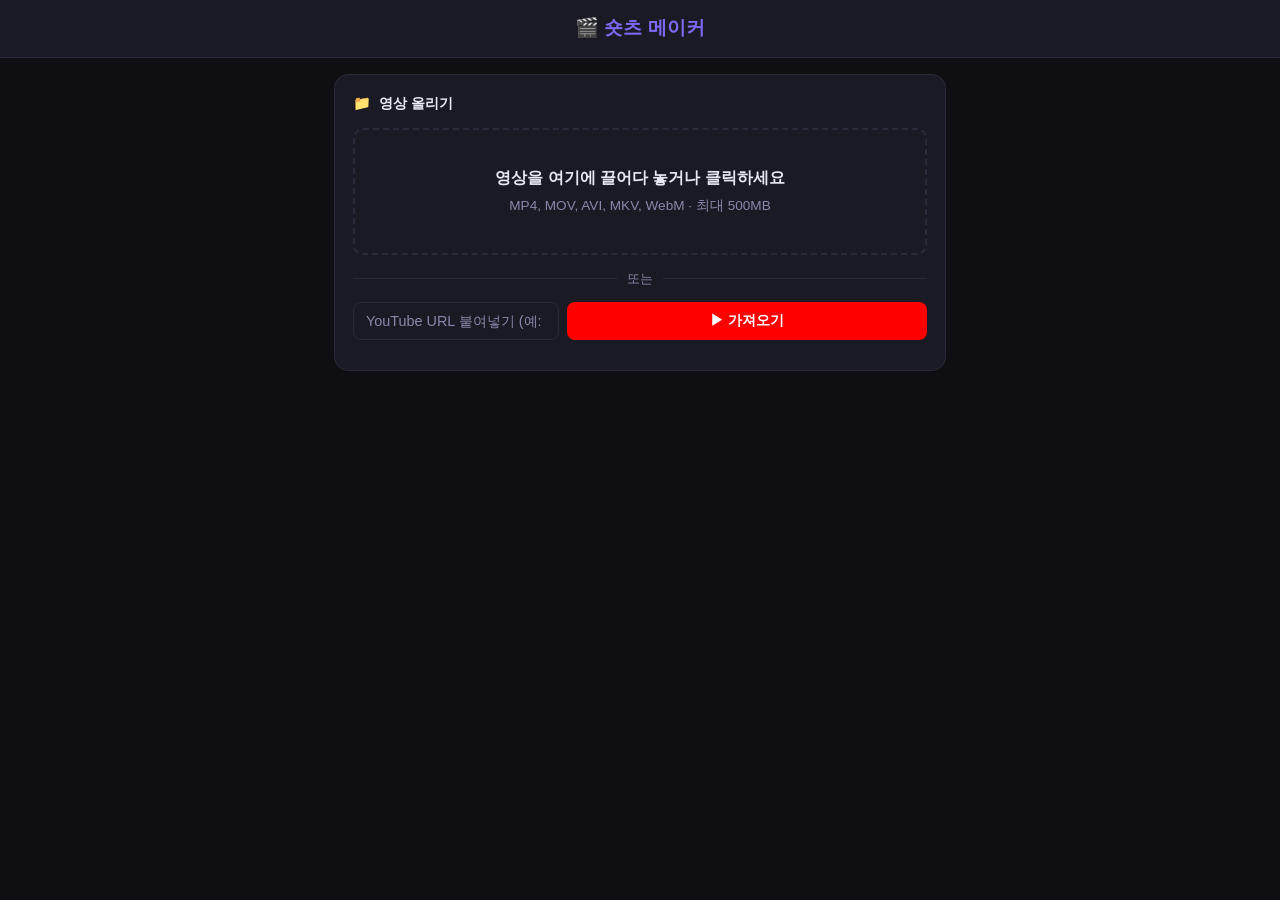
==== templates/index.html @ 26594882 "style: 영상 제목 입력창 placeholder 예시 텍스트 제거 https://claude.ai/code/session_01HVQbi8hU8XsGLJTPqi5eUT" ====
<!DOCTYPE html>
<html lang="ko">
<head>
  <meta charset="UTF-8">
  <meta name="viewport" content="width=device-width, initial-scale=1.0, maximum-scale=1.0">
  <meta name="theme-color" content="#0f0f13">
  <title>숏츠 메이커</title>
  <link rel="stylesheet" href="/static/css/style.css">
</head>
<body>

<header>
  <h1>🎬 숏츠 메이커</h1>
</header>

<main>

  <!-- ── 1단계: 영상 올리기 ──────────────────────────── -->
  <div class="card" id="upload-card">
    <div class="card-title"><span class="icon">📁</span> 영상 올리기</div>

    <div id="drop-zone">
      <strong>영상을 여기에 끌어다 놓거나 클릭하세요</strong>
      <p>MP4, MOV, AVI, MKV, WebM · 최대 500MB</p>
    </div>
    <input type="file" id="file-input" accept="video/*">

    <div id="upload-progress-wrap" style="display:none">
      <div class="progress-bar-wrap" style="margin-top:10px;margin-bottom:0">
        <div class="progress-bar" id="upload-progress-fill"></div>
      </div>
    </div>

    <div class="or-divider"><span>또는</span></div>

    <div id="yt-input-wrap">
      <input type="url" id="yt-url" placeholder="YouTube URL 붙여넣기 (예: https://youtu.be/...)" autocomplete="off">
      <button class="btn btn-yt" id="yt-btn">▶ 가져오기</button>
    </div>

    <div id="video-info"></div>
  </div>

  <!-- ── 2단계: 모드 선택 (업로드 후 표시) ─────────────── -->
  <div class="card" id="mode-select-card" style="display:none">
    <div class="card-title"><span class="icon">🎬</span> 무엇을 만들까요?</div>
    <div style="display:flex;gap:8px">
      <button class="btn btn-primary" id="mode-btn-narration"
              style="flex:1;padding:18px 8px;line-height:1.6">
        🎤 내레이션 영상 만들기<br>
        <span style="font-size:.75rem;font-weight:400;opacity:.8">대본 + 음성 + 자막 합성</span>
      </button>
      <button class="btn btn-outline" id="mode-btn-crop"
              style="flex:1;padding:18px 8px;line-height:1.6">
        ✂️ 크롭 &amp; 배경 변환<br>
        <span style="font-size:.75rem;font-weight:400;opacity:.8">가로→세로 포맷 변환</span>
      </button>
    </div>
  </div>

  <!-- ════════════════════════════════════════════════ -->
  <!--  내레이션 영상 만들기                             -->
  <!-- ════════════════════════════════════════════════ -->
  <div id="narration-section" style="display:none">

    <!-- API 키 경고 -->
    <div id="api-warning" class="warning-banner" style="display:none"></div>

    <!-- 영상 제목 + 템플릿 선택 -->
    <div class="card" id="topic-card">

      <!-- 템플릿 선택 -->
      <div class="card-title"><span class="icon">🎨</span> 템플릿 선택</div>
      <div style="display:flex;gap:8px">
        <label id="tpl-namnam" style="flex:1;display:flex;align-items:center;gap:8px;padding:10px 14px;border:1.5px solid var(--accent);border-radius:8px;cursor:pointer;background:var(--accent-bg,rgba(99,102,241,.08))">
          <input type="radio" name="template" value="namnam" checked style="accent-color:var(--accent)">
          <span style="font-size:.9rem;font-weight:600">냠냠코기</span>
        </label>
        <label id="tpl-silver" style="flex:1;display:flex;align-items:center;gap:8px;padding:10px 14px;border:1.5px solid var(--border);border-radius:8px;cursor:pointer">
          <input type="radio" name="template" value="silver_crown" style="accent-color:var(--accent)">
          <span style="font-size:.9rem;font-weight:600">실버크라운</span>
        </label>
      </div>

      <!-- 영상 제목 -->
      <div style="font-size:.8rem;color:var(--text-muted);margin:14px 0 6px">영상 제목</div>
      <input type="text" id="topic-input"
             placeholder=""
             autocomplete="off" maxlength="100"
             style="width:100%;padding:10px 12px;font-size:1rem;border:1.5px solid var(--border);border-radius:8px;background:var(--input-bg);color:var(--text);box-sizing:border-box">

      <!-- 텍스트 목록 (모두 동일한 방식, 미리보기에서 위치 드래그) -->
      <div id="text-overlay-section" style="display:none;margin-top:12px">
        <div style="font-size:.8rem;color:var(--text-muted);margin-bottom:6px">텍스트 <span style="color:var(--text-muted);font-weight:normal">(미리보기에서 드래그로 위치 조정)</span></div>
        <div id="text-overlay-list"></div>
        <button class="btn btn-outline" id="add-text-overlay-btn" style="width:100%;font-size:.82rem;margin-top:4px">＋ 텍스트 추가</button>
      </div>
      <!-- source-text-input: JS 호환용 hidden -->
      <input type="hidden" id="source-text-input" value="">

    <!-- 레이아웃 미리보기 + 드래그 핸들 -->
    <div class="card" id="source-card">
      <div class="card-title"><span class="icon">🎥</span> 레이아웃 조정</div>

      <!-- 미리보기 로딩 중 -->
      <div id="source-preview-loading" style="display:none;text-align:center;padding:24px;color:var(--text-muted);font-size:.85rem">
        미리보기 생성 중...
      </div>

      <div id="source-preview-wrap" style="display:none">
        <div style="font-size:.8rem;color:var(--text-muted);margin-bottom:8px">
          선을 드래그 → 위치 조정 &nbsp;|&nbsp; <span style="color:var(--accent)">−/+</span> → 글자 크기
        </div>

        <div id="preview-drag-wrap">
          <img id="source-preview-img" alt="미리보기">

          <!-- 제목 (냠냠=배너하단, 실버=title_y) -->
          <div class="drag-handle" id="dh-title-nm"
               data-key="banner_h" data-sty="banner_font_size"
               data-min="80" data-max="500" data-default="240"
               data-nm="1" data-sc="0"
               style="border-color:#FFCC00;top:12.5%">
            <span class="dh-badge">
              <span class="dh-name">제목</span>
              <button class="sz-btn" data-sty="banner_font_size" data-delta="-2">−</button>
              <span class="sz-num" id="szn-banner">60</span>pt
              <button class="sz-btn" data-sty="banner_font_size" data-delta="2">+</button>
            </span>
            <span class="dh-yval" id="dhv-banner-h">240</span>
          </div>

          <div class="drag-handle" id="dh-title-sc"
               data-key="title_y" data-sty="title_font_size"
               data-min="0" data-max="700" data-default="320"
               data-nm="0" data-sc="1"
               style="border-color:#FFCC00;top:16.7%;display:none">
            <span class="dh-badge">
              <span class="dh-name">제목</span>
              <button class="sz-btn" data-sty="title_font_size" data-delta="-2">−</button>
              <span class="sz-num" id="szn-title">65</span>pt
              <button class="sz-btn" data-sty="title_font_size" data-delta="2">+</button>
            </span>
            <span class="dh-yval" id="dhv-title-y">320</span>
          </div>

          <div class="drag-handle" id="dh-video-nm"
               data-key="video_y_namnam"
               data-min="80" data-max="900" data-default="240"
               data-nm="1" data-sc="0"
               style="border-color:#4ade80;top:12.5%">
            <span class="dh-badge"><span class="dh-name">영상</span></span>
            <span class="dh-yval" id="dhv-video-y-nm">240</span>
          </div>

          <div class="drag-handle" id="dh-video-sc"
               data-key="video_y_silver"
               data-min="100" data-max="1200" data-default="580"
               data-nm="0" data-sc="1"
               style="border-color:#4ade80;top:30.2%;display:none">
            <span class="dh-badge"><span class="dh-name">영상</span></span>
            <span class="dh-yval" id="dhv-video-y-sc">580</span>
          </div>

          <!-- 자막 -->
          <div class="drag-handle" id="dh-subtitle"
               data-key="subtitle_y"
               data-min="800" data-max="1880" data-default="1720"
               data-nm="1" data-sc="1"
               style="border-color:#38bdf8;top:89.6%">
            <span class="dh-badge">
              <span class="dh-name">자막</span>
              <button class="sz-btn" data-sty="subtitle_font_size" data-delta="-2">−</button>
              <span class="sz-num" id="szn-subtitle">55</span>pt
              <button class="sz-btn" data-sty="subtitle_font_size" data-delta="2">+</button>
            </span>
            <span class="dh-yval" id="dhv-subtitle-y">1720</span>
          </div>

        </div>

        <!-- 미리보기 시점 슬라이더 -->
        <div style="margin-top:10px;display:flex;align-items:center;gap:8px">
          <span style="font-size:.75rem;color:var(--text-muted);white-space:nowrap">미리보기 시점</span>
          <input type="range" id="preview-seek-slider" min="0" max="30" step="0.5" value="3" style="flex:1">
          <span id="preview-seek-label" style="font-size:.75rem;color:var(--accent);min-width:38px;text-align:right">3.0s</span>
        </div>

        <p id="source-filename-label" style="font-size:.75rem;color:var(--text-muted);text-align:center;margin-top:6px"></p>
        <button class="btn btn-outline" id="source-refresh-btn" style="margin-top:10px;width:100%">🔄 미리보기 갱신</button>
      </div>

      <!-- 커스텀 텍스트 레이어 -->
      <div style="margin-top:12px">
        <button class="btn btn-outline" id="add-text-layer-btn" style="width:100%">＋ 텍스트 레이어 추가</button>
        <div id="custom-layers-container" style="margin-top:8px;display:flex;flex-direction:column;gap:8px"></div>
      </div>

      <!-- 위치값 저장용 hidden inputs -->
      <input type="hidden" id="pos-banner-h"       value="240">
      <input type="hidden" id="pos-video-y-namnam" value="240">
      <input type="hidden" id="pos-title-y"        value="320">
      <input type="hidden" id="pos-video-y-silver" value="580">
      <input type="hidden" id="pos-subtitle-y"     value="1720">
      <input type="hidden" id="pos-source-y"       value="1620">
      <!-- 폰트 크기 hidden inputs -->
      <input type="hidden" id="sty-banner-size"    value="60">
      <input type="hidden" id="sty-title-size"     value="65">
      <input type="hidden" id="sty-subtitle-size"  value="55">
      <input type="hidden" id="sty-source-size"    value="40">
    </div>

    <!-- 대본 + 음성 설정 -->
    <div class="card" id="script-card">
      <div class="card-title"><span class="icon">📝</span> 대본 입력</div>
      <textarea id="script-textarea" rows="9"
                placeholder="대본을 입력하세요."></textarea>
      <div style="display:flex;gap:8px;margin-top:10px">
        <button class="btn btn-outline" id="upload-script-btn" style="flex:1">
          📂 파일 업로드 (.txt/.srt)
        </button>
        <button class="btn btn-outline" id="download-script-btn" style="flex:1">
          📄 스크립트 저장 (.txt)
        </button>
      </div>
      <input type="file" id="script-file-input" accept=".txt,.srt" style="display:none">

      <button class="btn btn-outline" id="proofread-btn" style="margin-top:8px;width:100%">
        ✍️ 맞춤법 교정
      </button>

      <!-- 교정 결과 패널 -->
      <div id="proofread-result" style="display:none;margin-top:12px;background:var(--input-bg);border:1.5px solid var(--border);border-radius:10px;padding:14px">
        <div style="font-size:.8rem;color:var(--text-muted);margin-bottom:6px">교정 결과</div>
        <ul id="proofread-changes" style="font-size:.82rem;color:#f59e0b;margin:0 0 10px 16px;padding:0;line-height:1.7"></ul>
        <textarea id="proofread-corrected" rows="6" readonly
          style="width:100%;background:#0f0f1a;border:1px solid var(--border);border-radius:8px;padding:10px;font-size:.9rem;color:var(--text);box-sizing:border-box;resize:vertical"></textarea>
        <button class="btn btn-success" id="proofread-apply-btn" style="margin-top:10px;width:100%">
          ✅ 교정 내용 적용
        </button>
      </div>

      <!-- TTS 토글 -->
      <label class="toggle-label" style="margin-top:14px;display:flex;align-items:center;gap:10px">
        <input type="checkbox" id="use-tts-toggle" checked>
        <span class="toggle-pill"></span>
        <span style="font-size:.9rem">TTS 음성 생성 <span style="color:var(--text-muted);font-size:.8rem">(끄면 원본 오디오 사용)</span></span>
      </label>

      <!-- TTS 목소리 + 속도 (TTS 켜져 있을 때만 표시) -->
      <div id="tts-voice-controls" style="margin-top:12px;padding:12px;background:var(--surface-2,#1e1e2a);border-radius:8px">
        <div style="font-size:.8rem;color:var(--text-muted);margin-bottom:8px">목소리 선택</div>
        <div style="display:grid;grid-template-columns:1fr 1fr;gap:6px">
          <label style="display:flex;align-items:center;gap:6px;font-size:.85rem;cursor:pointer">
            <input type="radio" name="tts-voice" value="ko-KR-Neural2-C" checked style="accent-color:var(--accent)"> 여성 (또렷)
          </label>
          <label style="display:flex;align-items:center;gap:6px;font-size:.85rem;cursor:pointer">
            <input type="radio" name="tts-voice" value="ko-KR-Neural2-A" style="accent-color:var(--accent)"> 여성 (밝음)
          </label>
          <label style="display:flex;align-items:center;gap:6px;font-size:.85rem;cursor:pointer">
            <input type="radio" name="tts-voice" value="ko-KR-Neural2-B" style="accent-color:var(--accent)"> 남성 (안정)
          </label>
          <label style="display:flex;align-items:center;gap:6px;font-size:.85rem;cursor:pointer">
            <input type="radio" name="tts-voice" value="ko-KR-Neural2-D" style="accent-color:var(--accent)"> 남성 (활기)
          </label>
        </div>
        <div style="display:flex;align-items:center;gap:8px;margin-top:10px">
          <span style="font-size:.8rem;color:var(--text-muted);white-space:nowrap">말하기 속도</span>
          <input type="range" id="tts-speed-slider" min="0.75" max="1.5" step="0.05" value="1.0" style="flex:1">
          <span id="tts-speed-label" style="font-size:.8rem;color:var(--accent);min-width:38px;text-align:right">1.0x</span>
        </div>
      </div>

      <!-- 자막 토글 -->
      <label class="toggle-label" style="margin-top:10px;display:flex;align-items:center;gap:10px">
        <input type="checkbox" id="use-subtitle-toggle" checked>
        <span class="toggle-pill"></span>
        <span style="font-size:.9rem">자막 포함 <span style="color:var(--text-muted);font-size:.8rem">(끄면 자막 없이 제작)</span></span>
      </label>

      <button class="btn btn-success" id="approve-script-btn" style="margin-top:12px">🎬 제작 시작</button>
    </div>

    <!-- 제작 진행 -->
    <div class="card" id="pipeline-progress-card" style="display:none">
      <div class="card-title"><span class="icon">⚙️</span> 제작 중...</div>
      <div class="pipeline-steps">
        <div class="pipeline-step" id="pstep-voice">🔊<br>음성</div>
        <div class="pipeline-step-arrow">→</div>
        <div class="pipeline-step" id="pstep-bg">🎥<br>배경</div>
        <div class="pipeline-step-arrow">→</div>
        <div class="pipeline-step" id="pstep-sub">📝<br>자막</div>
        <div class="pipeline-step-arrow">→</div>
        <div class="pipeline-step" id="pstep-assemble">🎬<br>조립</div>
      </div>
      <div class="progress-bar-wrap" style="margin-top:14px">
        <div class="progress-bar" id="pipeline-fill"></div>
      </div>
      <p id="pipeline-text" style="font-size:.85rem;color:var(--text-muted);text-align:center;margin-top:8px">
        준비 중...
      </p>
      <p id="pipeline-eta" style="display:none;font-size:.78rem;color:var(--accent);text-align:center;margin-top:2px"></p>
    </div>

    <!-- 완성 -->
    <div class="card" id="pipeline-result-card" style="display:none">
      <div class="card-title"><span class="icon">🎉</span> 숏츠 완성!</div>
      <video id="pipeline-result-video" controls playsinline
             style="width:100%;max-height:400px;border-radius:10px;background:#000;display:none;margin-bottom:10px"></video>
      <a id="pipeline-download-btn" class="btn btn-success" href="#" download>
        📥 숏츠 다운로드
      </a>
      <a id="srt-download-btn" class="btn btn-outline" href="#" download style="display:none;margin-top:8px">
        📄 자막(SRT) 다운로드
      </a>
      <div id="srt-preview" style="display:none;margin-top:14px">
        <div style="font-size:.8rem;color:var(--text-muted);margin-bottom:6px">자막 타이밍 미리보기</div>
        <pre id="srt-content" style="background:#1a1a24;border-radius:8px;padding:12px;font-size:.78rem;color:#a0a0c0;max-height:200px;overflow-y:auto;white-space:pre-wrap;margin:0"></pre>
      </div>
      <button class="btn btn-outline" id="pipeline-new-btn" style="margin-top:8px">
        ➕ 새 영상 만들기
      </button>
    </div>

  </div><!-- /narration-section -->

  <!-- ════════════════════════════════════════════════ -->
  <!--  크롭 & 배경 변환                                -->
  <!-- ════════════════════════════════════════════════ -->
  <div id="crop-section" style="display:none">

    <!-- 영역 선택 -->
    <div class="card" id="edit-card">
      <div class="card-title"><span class="icon">✂️</span> 영역 선택</div>

      <div id="crop-container">
        <video id="preview-video" preload="metadata" playsinline muted></video>
        <div id="crop-box">
          <div class="handle h-nw" data-dir="nw"></div>
          <div class="handle h-n"  data-dir="n"></div>
          <div class="handle h-ne" data-dir="ne"></div>
          <div class="handle h-w"  data-dir="w"></div>
          <div class="handle h-e"  data-dir="e"></div>
          <div class="handle h-sw" data-dir="sw"></div>
          <div class="handle h-s"  data-dir="s"></div>
          <div class="handle h-se" data-dir="se"></div>
        </div>
      </div>

      <div class="crop-controls">
        <label class="toggle-label">
          <input type="checkbox" id="lock-916">
          <span class="toggle-pill"></span>
          9:16 비율 고정
        </label>
        <button class="btn-ghost" id="reset-btn">초기화</button>
      </div>
      <div id="crop-dims">— × — px</div>
      <div id="ratio-badge" style="display:none" class="badge-ok">이미 9:16 비율입니다</div>

      <!-- 배경 처리 선택 -->
      <div class="bg-selector">
        <button class="bg-btn active" data-bg="none">✂️ 크롭만</button>
        <button class="bg-btn" data-bg="blur">🌫 블러 배경</button>
        <button class="bg-btn" data-bg="solid">🎨 단색 배경</button>
      </div>

      <!-- 블러 설정 -->
      <div id="blur-controls" style="display:none">
        <div class="slider-row">
          <span class="slider-label">블러 강도</span>
          <input type="range" id="blur-slider" min="0" max="40" value="20">
          <span id="blur-value" class="slider-val">20</span>
        </div>
        <button class="btn btn-outline" id="blur-preview-btn" style="margin-top:14px">🔍 미리보기</button>
      </div>

      <!-- 단색 설정 -->
      <div id="solid-controls" style="display:none">
        <div class="color-presets">
          <button class="color-preset active" data-color="000000" style="background:#000000" title="검정"></button>
          <button class="color-preset" data-color="ffffff"        style="background:#ffffff"        title="흰색"></button>
          <button class="color-preset" data-color="1a1a2e"        style="background:#1a1a2e"        title="딥 블루"></button>
          <button class="color-preset" data-color="2d1b69"        style="background:#2d1b69"        title="퍼플"></button>
          <button class="color-preset" data-color="0f3460"        style="background:#0f3460"        title="다크 블루"></button>
          <button class="color-preset" data-color="16213e"        style="background:#16213e"        title="네이비"></button>
          <input type="color" id="solid-color-picker" value="#000000" title="직접 선택">
        </div>
        <p id="solid-color-label" class="color-label">선택: 검정 (#000000)</p>
        <button class="btn btn-outline" id="solid-preview-btn" style="margin-top:14px">🔍 미리보기</button>
      </div>

      <!-- 미리보기 이미지 (블러·단색) -->
      <div class="preview-wrap" id="preview-wrap" style="display:none">
        <div class="preview-grid">
          <div class="preview-item"><img id="preview-img-1" alt="미리보기 1"><span class="preview-label" id="preview-label-1"></span></div>
          <div class="preview-item"><img id="preview-img-2" alt="미리보기 2"><span class="preview-label" id="preview-label-2"></span></div>
          <div class="preview-item"><img id="preview-img-3" alt="미리보기 3"><span class="preview-label" id="preview-label-3"></span></div>
        </div>
      </div>
    </div>

    <!-- 크롭 적용 버튼 -->
    <div id="action-card">
      <button class="btn btn-primary" id="process-btn">✂️ 크롭 적용</button>
      <button class="btn btn-outline" id="transcribe-btn">📝 대본 추출</button>
    </div>

    <!-- 진행 표시 -->
    <div class="card" id="progress-section" style="display:none">
      <div class="progress-bar-wrap">
        <div class="progress-bar" id="progress-fill"></div>
      </div>
      <p id="progress-text">처리 중입니다...</p>
    </div>

    <!-- 결과 -->
    <div class="card" id="result-section" style="display:none">
      <div class="card-title"><span class="icon">✅</span> 변환 완료!</div>
      <a id="download-btn" class="btn btn-success" href="#" download>📥 완성된 영상 다운로드</a>
      <p class="result-hint">다운로드 후 다른 영역으로 다시 변환하려면 영상을 다시 업로드해 주세요.</p>
    </div>

  </div><!-- /crop-section -->

</main>

<div id="toast"></div>

<script src="/static/js/main.js"></script>
</body>
</html>
---- static/css/style.css ----
/* =====================================================
   style.css — 숏츠 메이커 (크롭 중심 UI)
   ===================================================== */

:root {
  --bg:           #0f0f13;
  --card:         #1a1a24;
  --border:       #2a2a3a;
  --accent:       #7c6af7;
  --accent-hover: #6a58e0;
  --success:      #22c55e;
  --error:        #ef4444;
  --text:         #e8e8f0;
  --text-muted:   #8888aa;
  --radius:       14px;
}

*, *::before, *::after { box-sizing: border-box; margin: 0; padding: 0; }

body {
  font-family: 'Segoe UI', 'Apple SD Gothic Neo', sans-serif;
  background: var(--bg);
  color: var(--text);
  font-size: 16px;
  line-height: 1.5;
  min-height: 100vh;
}

header {
  background: var(--card);
  border-bottom: 1px solid var(--border);
  padding: 14px 20px;
  text-align: center;
  position: sticky;
  top: 0;
  z-index: 200;
}
header h1 { font-size: 1.2rem; font-weight: 700; color: var(--accent); }

main {
  max-width: 640px;
  margin: 0 auto;
  padding: 16px 14px 60px;
}

/* ── 카드 ─────────────────────────────────────────── */
.card {
  background: var(--card);
  border: 1px solid var(--border);
  border-radius: var(--radius);
  padding: 18px;
  margin-bottom: 14px;
}
.card-title {
  font-size: 0.9rem;
  font-weight: 700;
  margin-bottom: 14px;
  display: flex;
  align-items: center;
  gap: 8px;
}

/* ── 업로드 드롭존 ────────────────────────────────── */
#drop-zone, #source-drop-zone {
  border: 2px dashed var(--border);
  border-radius: 10px;
  padding: 36px 16px;
  text-align: center;
  cursor: pointer;
  transition: border-color .2s, background .2s;
}
#drop-zone:hover, #drop-zone.drag-over,
#source-drop-zone:hover, #source-drop-zone.drag-over {
  border-color: var(--accent);
  background: rgba(124,106,247,.06);
}
#drop-zone strong, #source-drop-zone strong { display: block; margin-bottom: 6px; }
#drop-zone p, #source-drop-zone p { color: var(--text-muted); font-size: .85rem; }
#file-input { display: none; }

/* ── 영상 정보 뱃지 ───────────────────────────────── */
#video-info {
  display: none;
  margin-top: 12px;
  font-size: .82rem;
  color: var(--text-muted);
  display: flex;
  gap: 16px;
  flex-wrap: wrap;
}
#video-info span { color: var(--text); font-weight: 600; }

/* ── 크롭 컨테이너 ────────────────────────────────── */
#crop-container {
  position: relative;
  width: 100%;
  background: #000;
  border-radius: 8px;
  overflow: hidden;          /* box-shadow가 컨테이너 밖으로 안 나가게 */
  touch-action: none;        /* 터치 이벤트 직접 처리 */
  user-select: none;
  -webkit-user-select: none;
  cursor: crosshair;
}

#preview-video {
  width: 100%;
  height: auto;
  display: block;
  pointer-events: none;      /* 비디오가 드래그 이벤트 가로채지 않도록 */
}

/* ── 크롭 박스 ────────────────────────────────────── */
#crop-box {
  position: absolute;
  cursor: move;
  /* 크롭 박스 밖을 어둡게 */
  box-shadow: 0 0 0 9999px rgba(0, 0, 0, 0.60);
  border: 2px solid rgba(255, 255, 255, 0.9);
}

/* ── 드래그 핸들 ──────────────────────────────────── */
.handle {
  position: absolute;
  width: 14px;
  height: 14px;
  background: #fff;
  border: 2px solid var(--accent);
  border-radius: 50%;
  /* 핸들을 테두리에 걸치게 (반만 안으로) */
  margin: -7px;
}

/* 꼭짓점 */
.h-nw { top: 0;   left: 0;   cursor: nw-resize; }
.h-ne { top: 0;   right: 0;  cursor: ne-resize; }
.h-sw { bottom: 0; left: 0;  cursor: sw-resize; }
.h-se { bottom: 0; right: 0; cursor: se-resize; }

/* 모서리 중앙 */
.h-n  { top: 0;   left: 50%; cursor: n-resize; }
.h-s  { bottom: 0; left: 50%; cursor: s-resize; }
.h-w  { top: 50%; left: 0;   cursor: w-resize; }
.h-e  { top: 50%; right: 0;  cursor: e-resize; }

/* 모바일: 핸들 터치 영역 확대 */
.handle::before {
  content: '';
  position: absolute;
  inset: -10px;
}

@media (max-width: 768px) {
  .handle {
    width: 22px;
    height: 22px;
    margin: -11px;
  }
  .handle::before {
    inset: -14px; /* 터치 영역: 22 + 14×2 = 50px */
  }
}

/* ── 크롭 컨트롤 (토글 + 초기화) ─────────────────── */
.crop-controls {
  display: flex;
  align-items: center;
  justify-content: space-between;
  margin-top: 14px;
}

/* 토글 스위치 */
.toggle-label {
  display: flex;
  align-items: center;
  gap: 8px;
  cursor: pointer;
  font-size: .9rem;
  font-weight: 600;
}
.toggle-label input { display: none; }
.toggle-pill {
  width: 40px;
  height: 22px;
  background: var(--border);
  border-radius: 999px;
  position: relative;
  transition: background .2s;
  flex-shrink: 0;
}
.toggle-pill::after {
  content: '';
  position: absolute;
  width: 16px; height: 16px;
  background: #fff;
  border-radius: 50%;
  top: 3px; left: 3px;
  transition: transform .2s;
}
.toggle-label input:checked + .toggle-pill { background: var(--accent); }
.toggle-label input:checked + .toggle-pill::after { transform: translateX(18px); }

/* 초기화 버튼 */
.btn-ghost {
  background: transparent;
  border: 1px solid var(--border);
  color: var(--text-muted);
  border-radius: 8px;
  padding: 6px 14px;
  font-size: .85rem;
  cursor: pointer;
  transition: border-color .2s, color .2s;
}
.btn-ghost:hover { border-color: var(--text-muted); color: var(--text); }

/* 치수 표시 */
#crop-dims {
  margin-top: 10px;
  font-size: .85rem;
  color: var(--text-muted);
  text-align: center;
  font-variant-numeric: tabular-nums;
}

/* 뱃지 */
.badge-ok {
  margin-top: 8px;
  text-align: center;
  font-size: .8rem;
  color: var(--success);
}

/* ── 적용 버튼 ────────────────────────────────────── */
#action-card {
  margin-bottom: 14px;
  display: flex;
  flex-direction: column;
  gap: 10px;
}
.btn {
  display: flex;
  align-items: center;
  justify-content: center;
  gap: 8px;
  width: 100%;
  padding: 15px;
  border: none;
  border-radius: 12px;
  font-size: 1rem;
  font-weight: 700;
  cursor: pointer;
  transition: background .2s, transform .1s;
}
.btn:active { transform: scale(.98); }
.btn-primary { background: var(--accent); color: #fff; }
.btn-primary:hover { background: var(--accent-hover); }
.btn-primary:disabled { background: var(--border); color: var(--text-muted); cursor: not-allowed; transform: none; }
.btn-success { background: var(--success); color: #fff; }
.btn-success:hover { background: #16a34a; }
.btn-outline {
  background: transparent;
  color: var(--text-muted);
  border: 1.5px solid var(--border);
}
.btn-outline:hover { border-color: var(--text-muted); color: var(--text); }
.btn-outline:disabled { opacity: .45; cursor: not-allowed; transform: none; }

/* ── 진행 표시 ────────────────────────────────────── */
.progress-bar-wrap {
  background: var(--border);
  border-radius: 999px;
  height: 8px;
  overflow: hidden;
  margin-bottom: 10px;
}
.progress-bar {
  height: 100%;
  background: var(--accent);
  border-radius: 999px;
  width: 0;
  transition: width .4s;
}
.progress-bar.indeterminate {
  width: 40%;
  animation: slide 1.2s infinite ease-in-out;
}
@keyframes slide {
  0%   { margin-left: -40%; }
  100% { margin-left: 100%; }
}
#progress-text { font-size: .85rem; color: var(--text-muted); text-align: center; }

/* ── 토스트 ───────────────────────────────────────── */
#toast {
  position: fixed;
  bottom: 24px;
  left: 50%;
  transform: translateX(-50%) translateY(20px);
  background: #333;
  color: #fff;
  padding: 12px 20px;
  border-radius: 8px;
  font-size: .9rem;
  opacity: 0;
  transition: opacity .3s, transform .3s;
  pointer-events: none;
  z-index: 1000;
  white-space: nowrap;
  max-width: 90vw;
}
#toast.show  { opacity: 1; transform: translateX(-50%) translateY(0); }
#toast.error   { background: var(--error); }
#toast.success { background: #166534; }

@media (max-width: 400px) {
  header h1 { font-size: 1rem; }
  .card { padding: 14px; }
}

/* ── YouTube 입력 ──────────────────────────────────── */
.or-divider {
  display: flex;
  align-items: center;
  gap: 10px;
  margin: 14px 0;
  color: var(--text-muted);
  font-size: .8rem;
}
.or-divider::before,
.or-divider::after {
  content: '';
  flex: 1;
  height: 1px;
  background: var(--border);
}

#yt-input-wrap {
  display: flex;
  gap: 8px;
}
#yt-url {
  flex: 1;
  padding: 10px 12px;
  background: var(--surface2);
  border: 1px solid var(--border);
  border-radius: 8px;
  color: var(--text);
  font-size: .9rem;
  outline: none;
  transition: border-color .2s;
}
#yt-url:focus { border-color: var(--accent); }
#yt-url::placeholder { color: var(--text-muted); }

.btn-yt {
  padding: 10px 16px;
  background: #ff0000;
  color: #fff;
  border: none;
  border-radius: 8px;
  font-size: .85rem;
  font-weight: 600;
  cursor: pointer;
  white-space: nowrap;
  transition: opacity .2s;
}
.btn-yt:hover  { opacity: .85; }
.btn-yt:disabled { opacity: .45; cursor: not-allowed; }

/* ── 섹션 구분선 ──────────────────────────────────── */
.section-divider {
  display: flex;
  align-items: center;
  gap: 12px;
  margin: 24px 0 16px;
  font-size: .85rem;
  font-weight: 700;
  color: var(--text-muted);
  letter-spacing: .05em;
  text-transform: uppercase;
}
.section-divider::before,
.section-divider::after {
  content: '';
  flex: 1;
  height: 1px;
  background: var(--border);
}

/* ── 미리보기 드래그 컨테이너 ────────────────────── */
#preview-drag-wrap {
  position: relative;
  width: 78%;
  margin: 0 auto;
  display: block;
  border-radius: 8px;
  overflow: visible;
  user-select: none;
}
#preview-drag-wrap img { width: 100%; display: block; border-radius: 8px; }

.drag-handle {
  position: absolute;
  left: 0; right: 0;
  height: 0;
  border-top: 2px dashed;
  cursor: ns-resize;
  z-index: 10;
  touch-action: none;
}
.drag-handle:hover { filter: brightness(1.3); }

/* 왼쪽 뱃지: 이름 + 크기 버튼 */
.dh-badge {
  position: absolute;
  left: 0; top: -22px;
  display: flex; align-items: center; gap: 3px;
  background: rgba(0,0,0,.65);
  border-radius: 4px;
  padding: 2px 5px;
  pointer-events: auto;
}
.dh-name {
  font-size: .62rem; font-weight: 700; color: #fff; white-space: nowrap;
}
.sz-btn {
  font-size: .7rem; font-weight: 700;
  background: rgba(255,255,255,.15); color: #fff;
  border: none; border-radius: 3px;
  width: 16px; height: 16px; line-height: 1;
  cursor: pointer; padding: 0;
}
.sz-btn:hover { background: rgba(255,255,255,.35); }
.sz-num { font-size: .62rem; color: #fff; min-width: 16px; text-align: center; }

/* 오른쪽: Y값 */
.dh-yval {
  position: absolute;
  right: 0; top: -22px;
  font-size: .62rem; color: #fff;
  background: rgba(0,0,0,.65);
  border-radius: 4px; padding: 2px 5px;
  pointer-events: none; white-space: nowrap;
}

/* ── 이라스토야 이미지 선택 UI ───────────────────── */
.ira-tag-block {
  border: 1px solid var(--border);
  border-radius: 10px;
  padding: 14px;
  margin-bottom: 16px;
}
.ira-tag-label {
  font-size: .82rem;
  color: var(--text-muted);
  margin-bottom: 10px;
  display: flex;
  align-items: center;
  gap: 8px;
  flex-wrap: wrap;
}
.ira-tag-label strong { color: var(--text); font-size: .9rem; }
.ira-tag-label .ira-dur { background: var(--accent); color: #fff; border-radius: 4px; padding: 1px 7px; font-size: .75rem; }
.ira-options {
  display: grid;
  grid-template-columns: repeat(3, 1fr);
  gap: 8px;
  margin-bottom: 10px;
}
.ira-option {
  border: 2px solid var(--border);
  border-radius: 8px;
  padding: 6px;
  cursor: pointer;
  text-align: center;
  transition: border-color .15s, background .15s;
  background: var(--card);
}
.ira-option:hover  { border-color: var(--accent); }
.ira-option.selected { border-color: var(--accent); background: rgba(99,102,241,.1); }
.ira-option img {
  width: 100%;
  aspect-ratio: 1;
  object-fit: contain;
  border-radius: 4px;
  background: #fff;
  display: block;
}
.ira-option .ira-opt-title {
  font-size: .68rem;
  color: var(--text-muted);
  margin-top: 4px;
  overflow: hidden;
  text-overflow: ellipsis;
  white-space: nowrap;
}
.ira-actions {
  display: flex;
  gap: 8px;
  align-items: center;
  flex-wrap: wrap;
}
.ira-keyword-input {
  flex: 1;
  min-width: 120px;
  padding: 6px 10px;
  border: 1.5px solid var(--border);
  border-radius: 8px;
  background: var(--input-bg);
  color: var(--text);
  font-size: .85rem;
}
.ira-loading {
  text-align: center;
  color: var(--text-muted);
  font-size: .82rem;
  padding: 20px 0;
}

/* ── API 키 경고 배너 ─────────────────────────────── */
.warning-banner {
  background: rgba(239,68,68,.12);
  border: 1px solid var(--error);
  border-radius: 10px;
  padding: 12px 14px;
  margin-bottom: 14px;
  font-size: .83rem;
  color: #fca5a5;
  white-space: pre-line;
  line-height: 1.6;
}

/* ── 주제 입력 ────────────────────────────────────── */
#topic-input {
  width: 100%;
  padding: 12px 14px;
  background: var(--bg);
  border: 1px solid var(--border);
  border-radius: 10px;
  color: var(--text);
  font-size: .95rem;
  outline: none;
  transition: border-color .2s;
}
#topic-input:focus { border-color: var(--accent); }
#topic-input::placeholder { color: var(--text-muted); }

/* ── 비용 배지 ────────────────────────────────────── */
.cost-badge {
  display: inline-block;
  background: rgba(124,106,247,.2);
  color: var(--accent);
  font-size: .75rem;
  font-weight: 700;
  padding: 2px 8px;
  border-radius: 999px;
}

/* ── 대본 텍스트 에어리어 ─────────────────────────── */
#script-textarea {
  width: 100%;
  padding: 12px 14px;
  background: var(--bg);
  border: 1px solid var(--border);
  border-radius: 10px;
  color: var(--text);
  font-size: .88rem;
  line-height: 1.65;
  resize: vertical;
  outline: none;
  font-family: inherit;
  transition: border-color .2s;
}
#script-textarea:focus { border-color: var(--accent); }

/* ── 파이프라인 단계 인디케이터 ──────────────────── */
.pipeline-steps {
  display: flex;
  align-items: center;
  justify-content: space-between;
  gap: 4px;
  margin-bottom: 4px;
}
.pipeline-step {
  flex: 1;
  text-align: center;
  font-size: .72rem;
  font-weight: 600;
  color: var(--text-muted);
  background: var(--bg);
  border: 1.5px solid var(--border);
  border-radius: 10px;
  padding: 8px 4px;
  line-height: 1.4;
  transition: border-color .3s, color .3s, background .3s;
}
.pipeline-step.active {
  border-color: var(--accent);
  color: var(--text);
  background: rgba(124,106,247,.1);
}
.pipeline-step.done {
  border-color: var(--success);
  color: var(--success);
  background: rgba(34,197,94,.08);
}
.pipeline-step-arrow {
  color: var(--border);
  font-size: .8rem;
  flex-shrink: 0;
}

/* ── 편집 모드 탭 ──────────────────────────────────── */
.mode-tabs {
  display: flex;
  gap: 6px;
  margin-top: 16px;
  margin-bottom: 4px;
}

/* ── 배경 처리 선택 버튼 ──────────────────────────── */
.bg-selector {
  display: flex;
  gap: 6px;
  margin-top: 16px;
  margin-bottom: 4px;
}
.bg-btn {
  flex: 1;
  padding: 9px 4px;
  background: transparent;
  border: 1.5px solid var(--border);
  border-radius: 10px;
  color: var(--text-muted);
  font-size: .78rem;
  font-weight: 600;
  cursor: pointer;
  transition: border-color .2s, color .2s, background .2s;
  text-align: center;
  line-height: 1.3;
}
.bg-btn:hover  { border-color: var(--accent); color: var(--text); }
.bg-btn.active { border-color: var(--accent); background: rgba(124,106,247,.12); color: var(--text); }

/* ── 블러·단색 제어 영역 ──────────────────────────── */
#blur-controls, #solid-controls {
  margin-top: 14px;
}

/* ── 블러 강도 슬라이더 행 ───────────────────────── */
.slider-row {
  display: flex;
  align-items: center;
  gap: 12px;
}
.slider-label { font-size: .9rem; font-weight: 600; flex-shrink: 0; }
.slider-row input[type=range] {
  flex: 1;
  accent-color: var(--accent);
  height: 4px;
  cursor: pointer;
}
.slider-val {
  font-size: .9rem;
  font-weight: 700;
  color: var(--accent);
  min-width: 24px;
  text-align: right;
  font-variant-numeric: tabular-nums;
}

/* ── 단색 배경 색상 선택 ──────────────────────────── */
.color-presets {
  display: flex;
  flex-wrap: wrap;
  gap: 10px;
  align-items: center;
  margin-bottom: 6px;
}
.color-preset {
  width: 36px;
  height: 36px;
  border-radius: 50%;
  border: 2.5px solid transparent;
  cursor: pointer;
  transition: transform .15s, border-color .15s;
  padding: 0;
  outline: none;
}
.color-preset:hover           { transform: scale(1.14); }
.color-preset.active          { border-color: var(--accent); transform: scale(1.14); }
/* 흰색 프리셋은 배경과 구분되도록 회색 테두리 */
.color-preset[data-color="ffffff"]        { border-color: var(--border); }
.color-preset[data-color="ffffff"].active { border-color: var(--accent); }

#solid-color-picker {
  width: 36px;
  height: 36px;
  border-radius: 50%;
  border: 2.5px solid var(--border);
  cursor: pointer;
  padding: 2px;
  background: none;
  transition: border-color .15s;
}
#solid-color-picker:hover { border-color: var(--accent); }

.color-label {
  font-size: .8rem;
  color: var(--text-muted);
  margin-top: 2px;
}

/* ── 결과 안내 텍스트 ────────────────────────────── */
.result-hint {
  margin-top: 10px;
  font-size: .78rem;
  color: var(--text-muted);
  text-align: center;
}

/* ── 서버 프리뷰 이미지 (3장) ────────────────────── */
.preview-wrap {
  margin-top: 14px;
}
.preview-grid {
  display: grid;
  grid-template-columns: repeat(3, 1fr);
  gap: 8px;
}
.preview-item {
  border-radius: 8px;
  overflow: hidden;
  background: #000;
}
.preview-item img {
  display: block;
  width: 100%;
  aspect-ratio: 9 / 16;
  object-fit: cover;
}
.preview-label {
  display: block;
  text-align: center;
  font-size: .72rem;
  color: var(--text-muted);
  padding: 4px 0;
  background: #1a1a24;
}
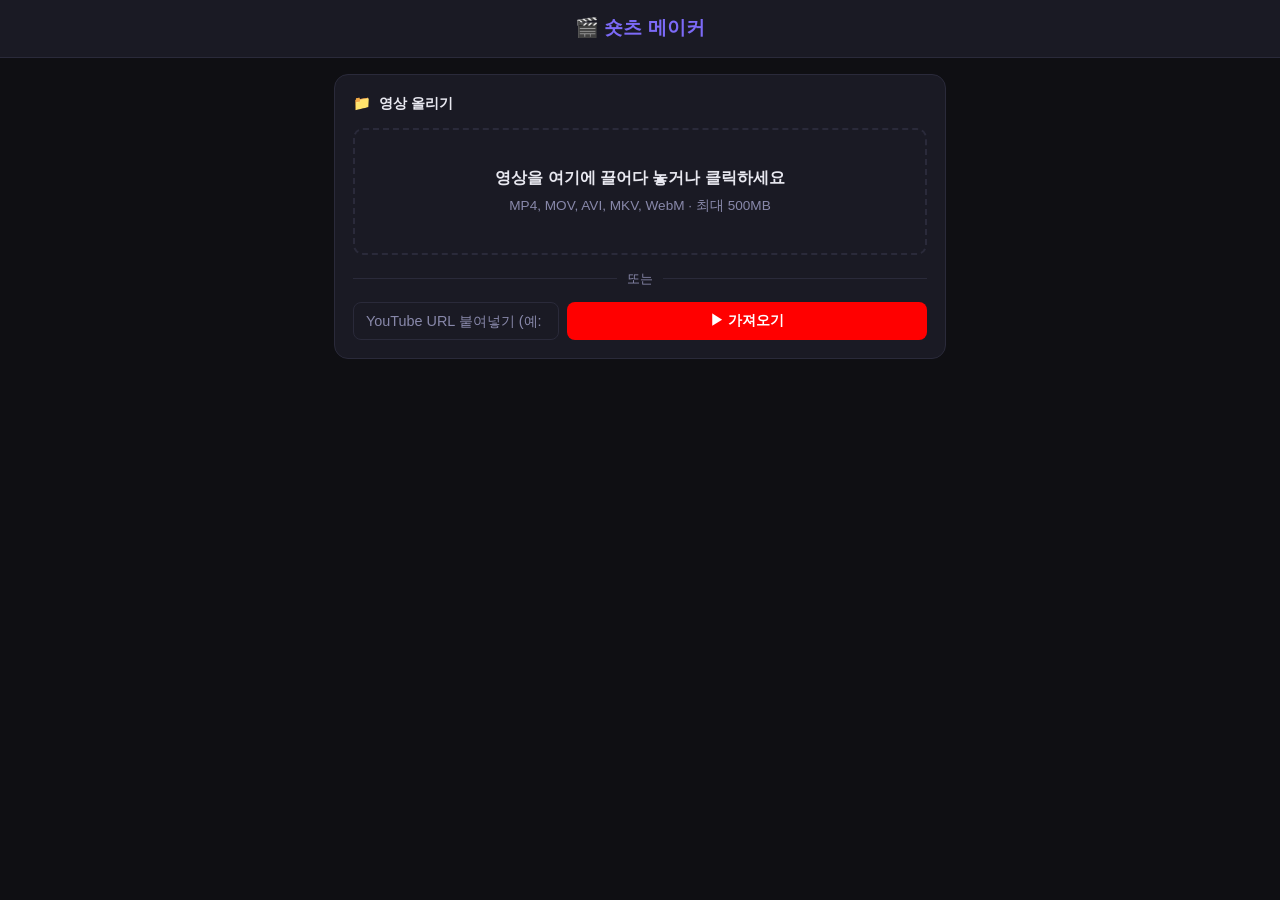
==== commit 6eb05171: "feat: 4개 스튜디오 모드 분리 (크롭/레이아웃/TTS/자막) - 모드 선택을 2개→4개로 확장 (2x2 그리드) - 레이아웃 스튜디오: TTS 없이 템플릿·텍스트 오버레이만 " ====
--- a/templates/index.html
+++ b/templates/index.html
@@ -41,35 +41,47 @@
     <div id="video-info"></div>
   </div>
 
-  <!-- ── 2단계: 모드 선택 (업로드 후 표시) ─────────────── -->
+  <!-- ── 2단계: 스튜디오 선택 ─────────────────────────── -->
   <div class="card" id="mode-select-card" style="display:none">
-    <div class="card-title"><span class="icon">🎬</span> 무엇을 만들까요?</div>
-    <div style="display:flex;gap:8px">
-      <button class="btn btn-primary" id="mode-btn-narration"
-              style="flex:1;padding:18px 8px;line-height:1.6">
-        🎤 내레이션 영상 만들기<br>
-        <span style="font-size:.75rem;font-weight:400;opacity:.8">대본 + 음성 + 자막 합성</span>
-      </button>
-      <button class="btn btn-outline" id="mode-btn-crop"
-              style="flex:1;padding:18px 8px;line-height:1.6">
-        ✂️ 크롭 &amp; 배경 변환<br>
-        <span style="font-size:.75rem;font-weight:400;opacity:.8">가로→세로 포맷 변환</span>
+    <div class="card-title"><span class="icon">🎬</span> 스튜디오 선택</div>
+    <div style="display:grid;grid-template-columns:1fr 1fr;gap:8px">
+      <button class="btn btn-outline mode-btn" id="mode-btn-crop"
+              style="padding:16px 8px;line-height:1.7">
+        ✂️ 크롭 스튜디오<br>
+        <span style="font-size:.72rem;font-weight:400;opacity:.7">가로→세로 변환</span>
+      </button>
+      <button class="btn btn-outline mode-btn" id="mode-btn-layout"
+              style="padding:16px 8px;line-height:1.7">
+        🎨 레이아웃 스튜디오<br>
+        <span style="font-size:.72rem;font-weight:400;opacity:.7">템플릿·텍스트 오버레이</span>
+      </button>
+      <button class="btn btn-outline mode-btn" id="mode-btn-tts"
+              style="padding:16px 8px;line-height:1.7">
+        🎤 TTS 스튜디오<br>
+        <span style="font-size:.72rem;font-weight:400;opacity:.7">대본→음성→영상 합성</span>
+      </button>
+      <button class="btn btn-outline mode-btn" id="mode-btn-subtitle"
+              style="padding:16px 8px;line-height:1.7">
+        📝 자막 스튜디오<br>
+        <span style="font-size:.72rem;font-weight:400;opacity:.7">음성 분석·편집·SRT</span>
       </button>
     </div>
   </div>
 
-  <!-- ════════════════════════════════════════════════ -->
-  <!--  내레이션 영상 만들기                             -->
-  <!-- ════════════════════════════════════════════════ -->
+  <!-- ════════════════════════════════════════════════════ -->
+  <!--  레이아웃 / TTS 스튜디오 (공유 섹션)                -->
+  <!-- ════════════════════════════════════════════════════ -->
   <div id="narration-section" style="display:none">
 
-    <!-- API 키 경고 -->
+    <div id="studio-mode-badge"
+         style="text-align:center;padding:6px 0 2px;font-size:.95rem;font-weight:700;color:var(--accent)">
+      🎨 레이아웃 스튜디오
+    </div>
+
     <div id="api-warning" class="warning-banner" style="display:none"></div>
 
-    <!-- 영상 제목 + 템플릿 선택 -->
+    <!-- 템플릿 + 제목 -->
     <div class="card" id="topic-card">
-
-      <!-- 템플릿 선택 -->
       <div class="card-title"><span class="icon">🎨</span> 템플릿 선택</div>
       <div style="display:flex;gap:8px">
         <label id="tpl-namnam" style="flex:1;display:flex;align-items:center;gap:8px;padding:10px 14px;border:1.5px solid var(--accent);border-radius:8px;cursor:pointer;background:var(--accent-bg,rgba(99,102,241,.08))">
@@ -82,27 +94,15 @@
         </label>
       </div>
 
-      <!-- 영상 제목 -->
       <div style="font-size:.8rem;color:var(--text-muted);margin:14px 0 6px">영상 제목</div>
-      <input type="text" id="topic-input"
-             placeholder=""
-             autocomplete="off" maxlength="100"
+      <input type="text" id="topic-input" placeholder="" autocomplete="off" maxlength="100"
              style="width:100%;padding:10px 12px;font-size:1rem;border:1.5px solid var(--border);border-radius:8px;background:var(--input-bg);color:var(--text);box-sizing:border-box">
-
-      <!-- 텍스트 목록 (모두 동일한 방식, 미리보기에서 위치 드래그) -->
-      <div id="text-overlay-section" style="display:none;margin-top:12px">
-        <div style="font-size:.8rem;color:var(--text-muted);margin-bottom:6px">텍스트 <span style="color:var(--text-muted);font-weight:normal">(미리보기에서 드래그로 위치 조정)</span></div>
-        <div id="text-overlay-list"></div>
-        <button class="btn btn-outline" id="add-text-overlay-btn" style="width:100%;font-size:.82rem;margin-top:4px">＋ 텍스트 추가</button>
-      </div>
-      <!-- source-text-input: JS 호환용 hidden -->
-      <input type="hidden" id="source-text-input" value="">
+    </div>
 
     <!-- 레이아웃 미리보기 + 드래그 핸들 -->
     <div class="card" id="source-card">
       <div class="card-title"><span class="icon">🎥</span> 레이아웃 조정</div>
 
-      <!-- 미리보기 로딩 중 -->
       <div id="source-preview-loading" style="display:none;text-align:center;padding:24px;color:var(--text-muted);font-size:.85rem">
         미리보기 생성 중...
       </div>
@@ -115,7 +115,6 @@
         <div id="preview-drag-wrap">
           <img id="source-preview-img" alt="미리보기">
 
-          <!-- 제목 (냠냠=배너하단, 실버=title_y) -->
           <div class="drag-handle" id="dh-title-nm"
                data-key="banner_h" data-sty="banner_font_size"
                data-min="80" data-max="500" data-default="240"
@@ -162,7 +161,6 @@
             <span class="dh-yval" id="dhv-video-y-sc">580</span>
           </div>
 
-          <!-- 자막 -->
           <div class="drag-handle" id="dh-subtitle"
                data-key="subtitle_y"
                data-min="800" data-max="1880" data-default="1720"
@@ -179,7 +177,6 @@
 
         </div>
 
-        <!-- 미리보기 시점 슬라이더 -->
         <div style="margin-top:10px;display:flex;align-items:center;gap:8px">
           <span style="font-size:.75rem;color:var(--text-muted);white-space:nowrap">미리보기 시점</span>
           <input type="range" id="preview-seek-slider" min="0" max="30" step="0.5" value="3" style="flex:1">
@@ -190,46 +187,42 @@
         <button class="btn btn-outline" id="source-refresh-btn" style="margin-top:10px;width:100%">🔄 미리보기 갱신</button>
       </div>
 
-      <!-- 커스텀 텍스트 레이어 -->
+      <!-- 텍스트 레이어 -->
       <div style="margin-top:12px">
         <button class="btn btn-outline" id="add-text-layer-btn" style="width:100%">＋ 텍스트 레이어 추가</button>
         <div id="custom-layers-container" style="margin-top:8px;display:flex;flex-direction:column;gap:8px"></div>
       </div>
 
-      <!-- 위치값 저장용 hidden inputs -->
+      <!-- 위치/크기 hidden inputs -->
       <input type="hidden" id="pos-banner-h"       value="240">
       <input type="hidden" id="pos-video-y-namnam" value="240">
       <input type="hidden" id="pos-title-y"        value="320">
       <input type="hidden" id="pos-video-y-silver" value="580">
       <input type="hidden" id="pos-subtitle-y"     value="1720">
-      <input type="hidden" id="pos-source-y"       value="1620">
-      <!-- 폰트 크기 hidden inputs -->
       <input type="hidden" id="sty-banner-size"    value="60">
       <input type="hidden" id="sty-title-size"     value="65">
       <input type="hidden" id="sty-subtitle-size"  value="55">
-      <input type="hidden" id="sty-source-size"    value="40">
-    </div>
-
-    <!-- 대본 + 음성 설정 -->
-    <div class="card" id="script-card">
+    </div>
+
+    <!-- 레이아웃 스튜디오 — 적용 버튼 -->
+    <div id="layout-apply-card" class="card" style="display:none">
+      <button class="btn btn-success" id="layout-apply-btn" style="width:100%">🎨 레이아웃 적용</button>
+    </div>
+
+    <!-- TTS 스튜디오 — 대본 + 음성 -->
+    <div class="card" id="script-card" style="display:none">
       <div class="card-title"><span class="icon">📝</span> 대본 입력</div>
-      <textarea id="script-textarea" rows="9"
-                placeholder="대본을 입력하세요."></textarea>
+      <textarea id="script-textarea" rows="9" placeholder="대본을 입력하세요."></textarea>
       <div style="display:flex;gap:8px;margin-top:10px">
-        <button class="btn btn-outline" id="upload-script-btn" style="flex:1">
-          📂 파일 업로드 (.txt/.srt)
-        </button>
-        <button class="btn btn-outline" id="download-script-btn" style="flex:1">
+        <button class="btn btn-outline" id="download-script-btn" style="width:100%">
           📄 스크립트 저장 (.txt)
         </button>
       </div>
-      <input type="file" id="script-file-input" accept=".txt,.srt" style="display:none">
 
       <button class="btn btn-outline" id="proofread-btn" style="margin-top:8px;width:100%">
         ✍️ 맞춤법 교정
       </button>
 
-      <!-- 교정 결과 패널 -->
       <div id="proofread-result" style="display:none;margin-top:12px;background:var(--input-bg);border:1.5px solid var(--border);border-radius:10px;padding:14px">
         <div style="font-size:.8rem;color:var(--text-muted);margin-bottom:6px">교정 결과</div>
         <ul id="proofread-changes" style="font-size:.82rem;color:#f59e0b;margin:0 0 10px 16px;padding:0;line-height:1.7"></ul>
@@ -240,15 +233,8 @@
         </button>
       </div>
 
-      <!-- TTS 토글 -->
-      <label class="toggle-label" style="margin-top:14px;display:flex;align-items:center;gap:10px">
-        <input type="checkbox" id="use-tts-toggle" checked>
-        <span class="toggle-pill"></span>
-        <span style="font-size:.9rem">TTS 음성 생성 <span style="color:var(--text-muted);font-size:.8rem">(끄면 원본 오디오 사용)</span></span>
-      </label>
-
-      <!-- TTS 목소리 + 속도 (TTS 켜져 있을 때만 표시) -->
-      <div id="tts-voice-controls" style="margin-top:12px;padding:12px;background:var(--surface-2,#1e1e2a);border-radius:8px">
+      <!-- 목소리 + 속도 -->
+      <div id="tts-voice-controls" style="margin-top:14px;padding:12px;background:var(--surface-2,#1e1e2a);border-radius:8px">
         <div style="font-size:.8rem;color:var(--text-muted);margin-bottom:8px">목소리 선택</div>
         <div style="display:grid;grid-template-columns:1fr 1fr;gap:6px">
           <label style="display:flex;align-items:center;gap:6px;font-size:.85rem;cursor:pointer">
@@ -271,20 +257,13 @@
         </div>
       </div>
 
-      <!-- 자막 토글 -->
-      <label class="toggle-label" style="margin-top:10px;display:flex;align-items:center;gap:10px">
-        <input type="checkbox" id="use-subtitle-toggle" checked>
-        <span class="toggle-pill"></span>
-        <span style="font-size:.9rem">자막 포함 <span style="color:var(--text-muted);font-size:.8rem">(끄면 자막 없이 제작)</span></span>
-      </label>
-
       <button class="btn btn-success" id="approve-script-btn" style="margin-top:12px">🎬 제작 시작</button>
     </div>
 
     <!-- 제작 진행 -->
     <div class="card" id="pipeline-progress-card" style="display:none">
       <div class="card-title"><span class="icon">⚙️</span> 제작 중...</div>
-      <div class="pipeline-steps">
+      <div class="pipeline-steps" id="pipeline-steps-wrap">
         <div class="pipeline-step" id="pstep-voice">🔊<br>음성</div>
         <div class="pipeline-step-arrow">→</div>
         <div class="pipeline-step" id="pstep-bg">🎥<br>배경</div>
@@ -304,19 +283,12 @@
 
     <!-- 완성 -->
     <div class="card" id="pipeline-result-card" style="display:none">
-      <div class="card-title"><span class="icon">🎉</span> 숏츠 완성!</div>
+      <div class="card-title"><span class="icon">🎉</span> 완성!</div>
       <video id="pipeline-result-video" controls playsinline
              style="width:100%;max-height:400px;border-radius:10px;background:#000;display:none;margin-bottom:10px"></video>
       <a id="pipeline-download-btn" class="btn btn-success" href="#" download>
-        📥 숏츠 다운로드
+        📥 영상 다운로드
       </a>
-      <a id="srt-download-btn" class="btn btn-outline" href="#" download style="display:none;margin-top:8px">
-        📄 자막(SRT) 다운로드
-      </a>
-      <div id="srt-preview" style="display:none;margin-top:14px">
-        <div style="font-size:.8rem;color:var(--text-muted);margin-bottom:6px">자막 타이밍 미리보기</div>
-        <pre id="srt-content" style="background:#1a1a24;border-radius:8px;padding:12px;font-size:.78rem;color:#a0a0c0;max-height:200px;overflow-y:auto;white-space:pre-wrap;margin:0"></pre>
-      </div>
       <button class="btn btn-outline" id="pipeline-new-btn" style="margin-top:8px">
         ➕ 새 영상 만들기
       </button>
@@ -324,12 +296,11 @@
 
   </div><!-- /narration-section -->
 
-  <!-- ════════════════════════════════════════════════ -->
-  <!--  크롭 & 배경 변환                                -->
-  <!-- ════════════════════════════════════════════════ -->
+  <!-- ════════════════════════════════════════════════════ -->
+  <!--  크롭 스튜디오                                       -->
+  <!-- ════════════════════════════════════════════════════ -->
   <div id="crop-section" style="display:none">
 
-    <!-- 영역 선택 -->
     <div class="card" id="edit-card">
       <div class="card-title"><span class="icon">✂️</span> 영역 선택</div>
 
@@ -358,14 +329,12 @@
       <div id="crop-dims">— × — px</div>
       <div id="ratio-badge" style="display:none" class="badge-ok">이미 9:16 비율입니다</div>
 
-      <!-- 배경 처리 선택 -->
       <div class="bg-selector">
         <button class="bg-btn active" data-bg="none">✂️ 크롭만</button>
         <button class="bg-btn" data-bg="blur">🌫 블러 배경</button>
         <button class="bg-btn" data-bg="solid">🎨 단색 배경</button>
       </div>
 
-      <!-- 블러 설정 -->
       <div id="blur-controls" style="display:none">
         <div class="slider-row">
           <span class="slider-label">블러 강도</span>
@@ -375,7 +344,6 @@
         <button class="btn btn-outline" id="blur-preview-btn" style="margin-top:14px">🔍 미리보기</button>
       </div>
 
-      <!-- 단색 설정 -->
       <div id="solid-controls" style="display:none">
         <div class="color-presets">
           <button class="color-preset active" data-color="000000" style="background:#000000" title="검정"></button>
@@ -390,7 +358,6 @@
         <button class="btn btn-outline" id="solid-preview-btn" style="margin-top:14px">🔍 미리보기</button>
       </div>
 
-      <!-- 미리보기 이미지 (블러·단색) -->
       <div class="preview-wrap" id="preview-wrap" style="display:none">
         <div class="preview-grid">
           <div class="preview-item"><img id="preview-img-1" alt="미리보기 1"><span class="preview-label" id="preview-label-1"></span></div>
@@ -400,13 +367,11 @@
       </div>
     </div>
 
-    <!-- 크롭 적용 버튼 -->
     <div id="action-card">
       <button class="btn btn-primary" id="process-btn">✂️ 크롭 적용</button>
       <button class="btn btn-outline" id="transcribe-btn">📝 대본 추출</button>
     </div>
 
-    <!-- 진행 표시 -->
     <div class="card" id="progress-section" style="display:none">
       <div class="progress-bar-wrap">
         <div class="progress-bar" id="progress-fill"></div>
@@ -414,7 +379,6 @@
       <p id="progress-text">처리 중입니다...</p>
     </div>
 
-    <!-- 결과 -->
     <div class="card" id="result-section" style="display:none">
       <div class="card-title"><span class="icon">✅</span> 변환 완료!</div>
       <a id="download-btn" class="btn btn-success" href="#" download>📥 완성된 영상 다운로드</a>
@@ -423,6 +387,46 @@
 
   </div><!-- /crop-section -->
 
+  <!-- ════════════════════════════════════════════════════ -->
+  <!--  자막 스튜디오                                       -->
+  <!-- ════════════════════════════════════════════════════ -->
+  <div id="subtitle-section" style="display:none">
+
+    <div class="card">
+      <div class="card-title"><span class="icon">📝</span> 자막 스튜디오</div>
+      <p style="font-size:.85rem;color:var(--text-muted);margin-bottom:14px">
+        영상의 음성을 자동으로 인식해 자막을 생성합니다.<br>
+        인식 결과를 직접 편집한 뒤 SRT 파일로 내보낼 수 있습니다.
+      </p>
+      <button class="btn btn-primary" id="subtitle-analyze-btn" style="width:100%">
+        🔍 음성 분석 시작
+      </button>
+    </div>
+
+    <div class="card" id="subtitle-progress-card" style="display:none">
+      <div class="card-title"><span class="icon">⚙️</span> 분석 중...</div>
+      <div class="progress-bar-wrap">
+        <div class="progress-bar indeterminate" id="subtitle-progress-fill"></div>
+      </div>
+      <p id="subtitle-progress-text" style="font-size:.85rem;color:var(--text-muted);text-align:center;margin-top:8px">
+        준비 중...
+      </p>
+    </div>
+
+    <div class="card" id="subtitle-editor-card" style="display:none">
+      <div style="display:flex;align-items:center;justify-content:space-between;margin-bottom:14px">
+        <div class="card-title" style="margin:0"><span class="icon">✏️</span> 자막 편집</div>
+        <button class="btn btn-success" id="subtitle-export-btn" style="padding:8px 16px;font-size:.85rem">
+          📥 SRT 다운로드
+        </button>
+      </div>
+      <div id="subtitle-segments-wrap"
+           style="display:flex;flex-direction:column;gap:6px;max-height:65vh;overflow-y:auto;padding-right:2px">
+      </div>
+    </div>
+
+  </div><!-- /subtitle-section -->
+
 </main>
 
 <div id="toast"></div>
--- a/static/css/style.css
+++ b/static/css/style.css
@@ -80,11 +80,10 @@
 
 /* ── 영상 정보 뱃지 ───────────────────────────────── */
 #video-info {
-  display: none;
   margin-top: 12px;
   font-size: .82rem;
   color: var(--text-muted);
-  display: flex;
+  display: none;   /* JS에서 업로드 완료 후 flex로 전환 */
   gap: 16px;
   flex-wrap: wrap;
 }
@@ -409,6 +408,26 @@
   touch-action: none;
 }
 .drag-handle:hover { filter: brightness(1.3); }
+
+/* 텍스트 레이어 드래그 핸들 — 잡기 쉽도록 두껍고 solid */
+.layer-drag-handle {
+  height: 28px;
+  margin-top: -14px;     /* 선을 중앙으로 */
+  border-top: 4px solid;
+  border-radius: 3px;
+  background: rgba(167,139,250,.08);
+  display: flex;
+  align-items: center;
+  padding: 0 8px;
+  gap: 6px;
+}
+.layer-drag-handle:hover { background: rgba(167,139,250,.18); }
+.layer-handle-label {
+  font-size: .75rem; font-weight: 700;
+  white-space: nowrap; overflow: hidden;
+  text-overflow: ellipsis; max-width: 160px;
+  pointer-events: none;
+}
 
 /* 왼쪽 뱃지: 이름 + 크기 버튼 */
 .dh-badge {
@@ -747,3 +766,66 @@
   padding: 4px 0;
   background: #1a1a24;
 }
+
+
+/* ── 자막 스튜디오 ───────────────────────────────── */
+.subtitle-row {
+  background: var(--card);
+  border: 1px solid var(--border);
+  border-radius: 8px;
+  padding: 10px 12px;
+  display: flex;
+  flex-direction: column;
+  gap: 6px;
+}
+.subtitle-row:hover {
+  border-color: var(--accent);
+}
+.subtitle-timing {
+  font-size: .72rem;
+  color: var(--accent);
+  font-family: 'Consolas', 'Courier New', monospace;
+  letter-spacing: .02em;
+}
+.subtitle-text-input {
+  width: 100%;
+  background: var(--bg);
+  border: 1px solid var(--border);
+  border-radius: 6px;
+  padding: 6px 10px;
+  color: var(--text);
+  font-size: .9rem;
+  resize: none;
+  box-sizing: border-box;
+  min-height: 36px;
+  overflow: hidden;
+  line-height: 1.5;
+  font-family: inherit;
+}
+.subtitle-text-input:focus {
+  outline: none;
+  border-color: var(--accent);
+}
+
+/* ── 레이어 드래그 핸들 ──────────────────────────── */
+.layer-drag-handle {
+  height: 28px;
+  margin-top: -14px;
+  border-top: 4px solid;
+  border-radius: 3px;
+  background: rgba(167,139,250,.08);
+  display: flex;
+  align-items: center;
+  padding: 0 8px;
+  gap: 6px;
+}
+.layer-drag-handle:hover { background: rgba(167,139,250,.18); }
+.layer-handle-label {
+  font-size: .75rem;
+  font-weight: 700;
+  white-space: nowrap;
+  overflow: hidden;
+  text-overflow: ellipsis;
+  max-width: 160px;
+  pointer-events: none;
+}
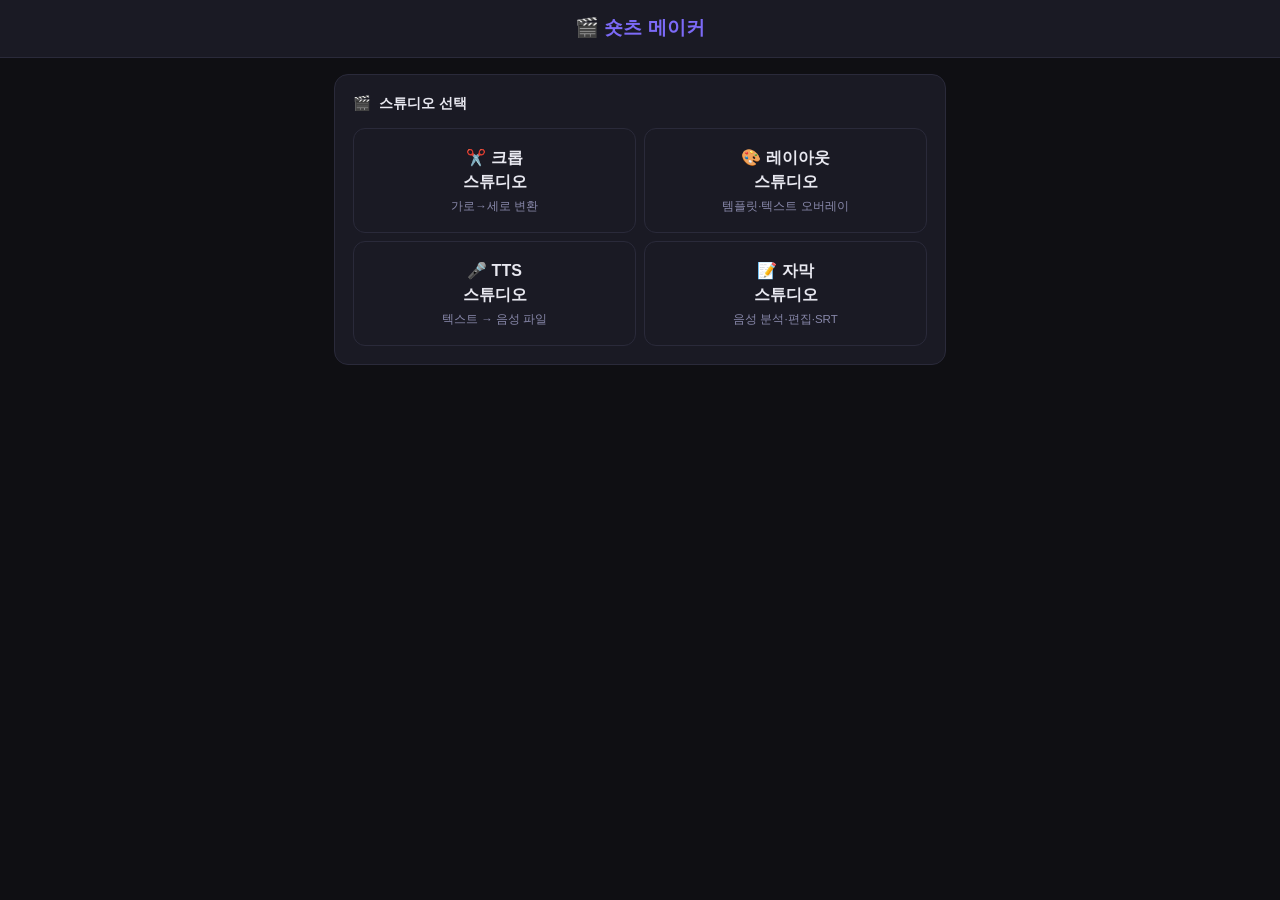
==== commit 6ca624e6: "feat: 자막 스튜디오 추가 및 버그 수정 - 4개 스튜디오 모드(크롭/레이아웃/TTS/자막) 분리 리팩터링 - 자막 스튜디오: 영상 업로드 후 섹션이 표시되지 않던 버그 수정 " ====
--- a/templates/index.html
+++ b/templates/index.html
@@ -15,8 +15,8 @@
 
 <main>
 
-  <!-- ── 1단계: 영상 올리기 ──────────────────────────── -->
-  <div class="card" id="upload-card">
+  <!-- 영상 올리기 (스튜디오 진입 후 표시) -->
+  <div class="card" id="upload-card" style="display:none">
     <div class="card-title"><span class="icon">📁</span> 영상 올리기</div>
 
     <div id="drop-zone">
@@ -41,46 +41,47 @@
     <div id="video-info"></div>
   </div>
 
-  <!-- ── 2단계: 스튜디오 선택 ─────────────────────────── -->
-  <div class="card" id="mode-select-card" style="display:none">
+  <!-- 스튜디오 선택 (첫 화면) -->
+  <div class="card" id="mode-select-card">
     <div class="card-title"><span class="icon">🎬</span> 스튜디오 선택</div>
     <div style="display:grid;grid-template-columns:1fr 1fr;gap:8px">
-      <button class="btn btn-outline mode-btn" id="mode-btn-crop"
-              style="padding:16px 8px;line-height:1.7">
-        ✂️ 크롭 스튜디오<br>
-        <span style="font-size:.72rem;font-weight:400;opacity:.7">가로→세로 변환</span>
-      </button>
-      <button class="btn btn-outline mode-btn" id="mode-btn-layout"
-              style="padding:16px 8px;line-height:1.7">
-        🎨 레이아웃 스튜디오<br>
-        <span style="font-size:.72rem;font-weight:400;opacity:.7">템플릿·텍스트 오버레이</span>
-      </button>
-      <button class="btn btn-outline mode-btn" id="mode-btn-tts"
-              style="padding:16px 8px;line-height:1.7">
-        🎤 TTS 스튜디오<br>
-        <span style="font-size:.72rem;font-weight:400;opacity:.7">대본→음성→영상 합성</span>
-      </button>
-      <button class="btn btn-outline mode-btn" id="mode-btn-subtitle"
-              style="padding:16px 8px;line-height:1.7">
-        📝 자막 스튜디오<br>
-        <span style="font-size:.72rem;font-weight:400;opacity:.7">음성 분석·편집·SRT</span>
+      <button class="btn btn-outline mode-btn" id="mode-btn-crop">
+        <span class="mode-btn-name">✂️ 크롭</span>
+        <span class="mode-btn-name">스튜디오</span>
+        <span class="mode-btn-desc">가로→세로 변환</span>
+      </button>
+      <button class="btn btn-outline mode-btn" id="mode-btn-layout">
+        <span class="mode-btn-name">🎨 레이아웃</span>
+        <span class="mode-btn-name">스튜디오</span>
+        <span class="mode-btn-desc">템플릿·텍스트 오버레이</span>
+      </button>
+      <button class="btn btn-outline mode-btn" id="mode-btn-tts">
+        <span class="mode-btn-name">🎤 TTS</span>
+        <span class="mode-btn-name">스튜디오</span>
+        <span class="mode-btn-desc">텍스트 → 음성 파일</span>
+      </button>
+      <button class="btn btn-outline mode-btn" id="mode-btn-subtitle">
+        <span class="mode-btn-name">📝 자막</span>
+        <span class="mode-btn-name">스튜디오</span>
+        <span class="mode-btn-desc">음성 분석·편집·SRT</span>
       </button>
     </div>
   </div>
 
   <!-- ════════════════════════════════════════════════════ -->
-  <!--  레이아웃 / TTS 스튜디오 (공유 섹션)                -->
-  <!-- ════════════════════════════════════════════════════ -->
-  <div id="narration-section" style="display:none">
-
-    <div id="studio-mode-badge"
-         style="text-align:center;padding:6px 0 2px;font-size:.95rem;font-weight:700;color:var(--accent)">
-      🎨 레이아웃 스튜디오
+  <!--  레이아웃 스튜디오                                    -->
+  <!-- ════════════════════════════════════════════════════ -->
+  <div id="layout-section" style="display:none">
+
+    <div style="position:sticky;top:0;z-index:50;background:var(--bg);border-bottom:1px solid var(--border);display:flex;align-items:center;justify-content:space-between;padding:8px 0;margin-bottom:4px">
+      <button class="btn-back" id="layout-back-btn">← 스튜디오 선택</button>
+      <span style="font-size:.95rem;font-weight:700;color:var(--accent)">🎨 레이아웃 스튜디오</span>
+      <div style="width:96px"></div>
     </div>
 
     <div id="api-warning" class="warning-banner" style="display:none"></div>
 
-    <!-- 템플릿 + 제목 -->
+    <!-- 템플릿 선택 -->
     <div class="card" id="topic-card">
       <div class="card-title"><span class="icon">🎨</span> 템플릿 선택</div>
       <div style="display:flex;gap:8px">
@@ -93,13 +94,9 @@
           <span style="font-size:.9rem;font-weight:600">실버크라운</span>
         </label>
       </div>
-
-      <div style="font-size:.8rem;color:var(--text-muted);margin:14px 0 6px">영상 제목</div>
-      <input type="text" id="topic-input" placeholder="" autocomplete="off" maxlength="100"
-             style="width:100%;padding:10px 12px;font-size:1rem;border:1.5px solid var(--border);border-radius:8px;background:var(--input-bg);color:var(--text);box-sizing:border-box">
-    </div>
-
-    <!-- 레이아웃 미리보기 + 드래그 핸들 -->
+    </div>
+
+    <!-- 레이아웃 미리보기 + 텍스트 컨트롤 -->
     <div class="card" id="source-card">
       <div class="card-title"><span class="icon">🎥</span> 레이아웃 조정</div>
 
@@ -108,133 +105,318 @@
       </div>
 
       <div id="source-preview-wrap" style="display:none">
-        <div style="font-size:.8rem;color:var(--text-muted);margin-bottom:8px">
-          선을 드래그 → 위치 조정 &nbsp;|&nbsp; <span style="color:var(--accent)">−/+</span> → 글자 크기
-        </div>
-
-        <div id="preview-drag-wrap">
-          <img id="source-preview-img" alt="미리보기">
-
-          <div class="drag-handle" id="dh-title-nm"
-               data-key="banner_h" data-sty="banner_font_size"
-               data-min="80" data-max="500" data-default="240"
-               data-nm="1" data-sc="0"
-               style="border-color:#FFCC00;top:12.5%">
-            <span class="dh-badge">
-              <span class="dh-name">제목</span>
-              <button class="sz-btn" data-sty="banner_font_size" data-delta="-2">−</button>
-              <span class="sz-num" id="szn-banner">60</span>pt
-              <button class="sz-btn" data-sty="banner_font_size" data-delta="2">+</button>
-            </span>
-            <span class="dh-yval" id="dhv-banner-h">240</span>
+        <div style="display:flex;gap:14px;align-items:flex-start">
+
+          <!-- 좌: 미리보기 -->
+          <div style="flex:0 0 50%;min-width:0">
+            <div style="font-size:.75rem;color:var(--text-muted);margin-bottom:6px">
+              선 드래그 → 위치 &nbsp;|&nbsp; <span style="color:var(--accent)">−/+</span> → 크기
+            </div>
+
+            <div id="preview-drag-wrap" style="width:100%;margin:0">
+              <img id="source-preview-img" alt="미리보기">
+
+              <div class="drag-handle" id="dh-title-nm"
+                   data-key="banner_h" data-sty="banner_font_size"
+                   data-min="80" data-max="500" data-default="240"
+                   data-nm="1" data-sc="0"
+                   style="border-color:#FFCC00;top:12.5%">
+                <span class="dh-badge">
+                  <span class="dh-name">제목</span>
+                  <button class="sz-btn" data-sty="banner_font_size" data-delta="-2">−</button>
+                  <span class="sz-num" id="szn-banner">60</span>pt
+                  <button class="sz-btn" data-sty="banner_font_size" data-delta="2">+</button>
+                </span>
+                <span class="dh-yval" id="dhv-banner-h">240</span>
+              </div>
+
+              <div class="drag-handle" id="dh-title-sc"
+                   data-key="title_y" data-sty="title_font_size"
+                   data-min="0" data-max="700" data-default="320"
+                   data-nm="0" data-sc="1"
+                   style="border-color:#FFCC00;top:16.7%;display:none">
+                <span class="dh-badge">
+                  <span class="dh-name">제목</span>
+                  <button class="sz-btn" data-sty="title_font_size" data-delta="-2">−</button>
+                  <span class="sz-num" id="szn-title">65</span>pt
+                  <button class="sz-btn" data-sty="title_font_size" data-delta="2">+</button>
+                </span>
+                <span class="dh-yval" id="dhv-title-y">320</span>
+              </div>
+
+              <div class="drag-handle" id="dh-video-nm"
+                   data-key="video_y_namnam"
+                   data-min="80" data-max="900" data-default="240"
+                   data-nm="1" data-sc="0"
+                   style="border-color:#4ade80;top:12.5%">
+                <span class="dh-badge"><span class="dh-name">영상</span></span>
+                <span class="dh-yval" id="dhv-video-y-nm">240</span>
+              </div>
+
+              <div class="drag-handle" id="dh-video-sc"
+                   data-key="video_y_silver"
+                   data-min="100" data-max="1200" data-default="580"
+                   data-nm="0" data-sc="1"
+                   style="border-color:#4ade80;top:30.2%;display:none">
+                <span class="dh-badge"><span class="dh-name">영상</span></span>
+                <span class="dh-yval" id="dhv-video-y-sc">580</span>
+              </div>
+
+              <div class="drag-handle" id="dh-subtitle"
+                   data-key="subtitle_y"
+                   data-min="800" data-max="1880" data-default="1720"
+                   data-nm="1" data-sc="1"
+                   style="border-color:#38bdf8;top:89.6%">
+                <span class="dh-badge">
+                  <span class="dh-name">자막</span>
+                  <button class="sz-btn" data-sty="subtitle_font_size" data-delta="-2">−</button>
+                  <span class="sz-num" id="szn-subtitle">55</span>pt
+                  <button class="sz-btn" data-sty="subtitle_font_size" data-delta="2">+</button>
+                </span>
+                <span class="dh-yval" id="dhv-subtitle-y">1720</span>
+              </div>
+            </div>
+
+            <div style="margin-top:8px;display:flex;align-items:center;gap:6px">
+              <span style="font-size:.7rem;color:var(--text-muted);white-space:nowrap">시점</span>
+              <input type="range" id="preview-seek-slider" min="0" max="30" step="0.5" value="3" style="flex:1">
+              <span id="preview-seek-label" style="font-size:.7rem;color:var(--accent);min-width:32px;text-align:right">3.0s</span>
+            </div>
+
+            <p id="source-filename-label" style="font-size:.7rem;color:var(--text-muted);text-align:center;margin-top:4px"></p>
+            <button class="btn btn-outline" id="source-refresh-btn" style="margin-top:8px;width:100%;font-size:.82rem;padding:7px 0">🔄 갱신</button>
           </div>
 
-          <div class="drag-handle" id="dh-title-sc"
-               data-key="title_y" data-sty="title_font_size"
-               data-min="0" data-max="700" data-default="320"
-               data-nm="0" data-sc="1"
-               style="border-color:#FFCC00;top:16.7%;display:none">
-            <span class="dh-badge">
-              <span class="dh-name">제목</span>
-              <button class="sz-btn" data-sty="title_font_size" data-delta="-2">−</button>
-              <span class="sz-num" id="szn-title">65</span>pt
-              <button class="sz-btn" data-sty="title_font_size" data-delta="2">+</button>
-            </span>
-            <span class="dh-yval" id="dhv-title-y">320</span>
+          <!-- 우: 텍스트 컨트롤 -->
+          <div style="flex:1;min-width:0;display:flex;flex-direction:column;gap:12px">
+            <div>
+              <div style="font-size:.75rem;color:var(--text-muted);margin-bottom:5px">영상 제목</div>
+              <input type="text" id="topic-input" placeholder="" autocomplete="off" maxlength="100"
+                     style="width:100%;padding:8px 10px;font-size:.9rem;border:1.5px solid var(--border);border-radius:8px;background:var(--input-bg);color:var(--text);box-sizing:border-box">
+            </div>
+
+            <div>
+              <div style="font-size:.75rem;color:var(--text-muted);margin-bottom:5px">추가 텍스트</div>
+              <button class="btn btn-outline" id="add-text-layer-btn" style="width:100%;font-size:.82rem;padding:7px 0">＋ 레이어 추가</button>
+              <div id="custom-layers-container" style="margin-top:8px;display:flex;flex-direction:column;gap:8px"></div>
+            </div>
           </div>
 
-          <div class="drag-handle" id="dh-video-nm"
-               data-key="video_y_namnam"
-               data-min="80" data-max="900" data-default="240"
-               data-nm="1" data-sc="0"
-               style="border-color:#4ade80;top:12.5%">
-            <span class="dh-badge"><span class="dh-name">영상</span></span>
-            <span class="dh-yval" id="dhv-video-y-nm">240</span>
-          </div>
-
-          <div class="drag-handle" id="dh-video-sc"
-               data-key="video_y_silver"
-               data-min="100" data-max="1200" data-default="580"
-               data-nm="0" data-sc="1"
-               style="border-color:#4ade80;top:30.2%;display:none">
-            <span class="dh-badge"><span class="dh-name">영상</span></span>
-            <span class="dh-yval" id="dhv-video-y-sc">580</span>
-          </div>
-
-          <div class="drag-handle" id="dh-subtitle"
-               data-key="subtitle_y"
-               data-min="800" data-max="1880" data-default="1720"
-               data-nm="1" data-sc="1"
-               style="border-color:#38bdf8;top:89.6%">
-            <span class="dh-badge">
-              <span class="dh-name">자막</span>
-              <button class="sz-btn" data-sty="subtitle_font_size" data-delta="-2">−</button>
-              <span class="sz-num" id="szn-subtitle">55</span>pt
-              <button class="sz-btn" data-sty="subtitle_font_size" data-delta="2">+</button>
-            </span>
-            <span class="dh-yval" id="dhv-subtitle-y">1720</span>
-          </div>
-
-        </div>
-
-        <div style="margin-top:10px;display:flex;align-items:center;gap:8px">
-          <span style="font-size:.75rem;color:var(--text-muted);white-space:nowrap">미리보기 시점</span>
-          <input type="range" id="preview-seek-slider" min="0" max="30" step="0.5" value="3" style="flex:1">
-          <span id="preview-seek-label" style="font-size:.75rem;color:var(--accent);min-width:38px;text-align:right">3.0s</span>
-        </div>
-
-        <p id="source-filename-label" style="font-size:.75rem;color:var(--text-muted);text-align:center;margin-top:6px"></p>
-        <button class="btn btn-outline" id="source-refresh-btn" style="margin-top:10px;width:100%">🔄 미리보기 갱신</button>
-      </div>
-
-      <!-- 텍스트 레이어 -->
-      <div style="margin-top:12px">
-        <button class="btn btn-outline" id="add-text-layer-btn" style="width:100%">＋ 텍스트 레이어 추가</button>
-        <div id="custom-layers-container" style="margin-top:8px;display:flex;flex-direction:column;gap:8px"></div>
-      </div>
-
-      <!-- 위치/크기 hidden inputs -->
-      <input type="hidden" id="pos-banner-h"       value="240">
-      <input type="hidden" id="pos-video-y-namnam" value="240">
-      <input type="hidden" id="pos-title-y"        value="320">
-      <input type="hidden" id="pos-video-y-silver" value="580">
-      <input type="hidden" id="pos-subtitle-y"     value="1720">
-      <input type="hidden" id="sty-banner-size"    value="60">
-      <input type="hidden" id="sty-title-size"     value="65">
-      <input type="hidden" id="sty-subtitle-size"  value="55">
-    </div>
-
-    <!-- 레이아웃 스튜디오 — 적용 버튼 -->
+        </div>
+
+        <!-- 위치/크기 hidden inputs -->
+        <input type="hidden" id="pos-banner-h"       value="240">
+        <input type="hidden" id="pos-video-y-namnam" value="240">
+        <input type="hidden" id="pos-title-y"        value="320">
+        <input type="hidden" id="pos-video-y-silver" value="580">
+        <input type="hidden" id="pos-subtitle-y"     value="1720">
+        <input type="hidden" id="sty-banner-size"    value="60">
+        <input type="hidden" id="sty-title-size"     value="65">
+        <input type="hidden" id="sty-subtitle-size"  value="55">
+      </div>
+    </div>
+
+    <!-- 레이아웃 적용 버튼 -->
     <div id="layout-apply-card" class="card" style="display:none">
       <button class="btn btn-success" id="layout-apply-btn" style="width:100%">🎨 레이아웃 적용</button>
     </div>
 
-    <!-- TTS 스튜디오 — 대본 + 음성 -->
-    <div class="card" id="script-card" style="display:none">
-      <div class="card-title"><span class="icon">📝</span> 대본 입력</div>
-      <textarea id="script-textarea" rows="9" placeholder="대본을 입력하세요."></textarea>
-      <div style="display:flex;gap:8px;margin-top:10px">
-        <button class="btn btn-outline" id="download-script-btn" style="width:100%">
-          📄 스크립트 저장 (.txt)
+    <!-- 제작 진행 -->
+    <div class="card" id="pipeline-progress-card" style="display:none">
+      <div class="card-title"><span class="icon">⚙️</span> 제작 중...</div>
+      <div class="progress-bar-wrap" style="margin-top:4px">
+        <div class="progress-bar" id="pipeline-fill"></div>
+      </div>
+      <p id="pipeline-text" style="font-size:.85rem;color:var(--text-muted);text-align:center;margin-top:8px">준비 중...</p>
+      <p id="pipeline-eta" style="display:none;font-size:.78rem;color:var(--accent);text-align:center;margin-top:2px"></p>
+    </div>
+
+    <!-- 완성 -->
+    <div class="card" id="pipeline-result-card" style="display:none">
+      <div class="card-title"><span class="icon">🎉</span> 완성!</div>
+      <video id="pipeline-result-video" controls playsinline
+             style="width:100%;max-height:400px;border-radius:10px;background:#000;display:none;margin-bottom:10px"></video>
+      <a id="pipeline-download-btn" class="btn btn-success" href="#" download>📥 영상 다운로드</a>
+      <button class="btn btn-outline" id="pipeline-new-btn" style="margin-top:8px;width:100%">← 스튜디오 선택으로</button>
+    </div>
+
+  </div><!-- /layout-section -->
+
+  <!-- ════════════════════════════════════════════════════ -->
+  <!--  크롭 스튜디오                                       -->
+  <!-- ════════════════════════════════════════════════════ -->
+  <div id="crop-section" style="display:none">
+
+    <div style="position:sticky;top:0;z-index:50;background:var(--bg);border-bottom:1px solid var(--border);display:flex;align-items:center;padding:8px 0;margin-bottom:4px">
+      <button class="btn-back" id="crop-back-btn">← 스튜디오 선택</button>
+    </div>
+
+    <div class="card" id="edit-card">
+      <div class="card-title"><span class="icon">✂️</span> 영역 선택</div>
+
+      <div id="crop-container">
+        <video id="preview-video" preload="metadata" playsinline muted></video>
+        <div id="crop-box">
+          <div class="handle h-nw" data-dir="nw"></div>
+          <div class="handle h-n"  data-dir="n"></div>
+          <div class="handle h-ne" data-dir="ne"></div>
+          <div class="handle h-w"  data-dir="w"></div>
+          <div class="handle h-e"  data-dir="e"></div>
+          <div class="handle h-sw" data-dir="sw"></div>
+          <div class="handle h-s"  data-dir="s"></div>
+          <div class="handle h-se" data-dir="se"></div>
+        </div>
+      </div>
+
+      <div class="crop-controls">
+        <label class="toggle-label">
+          <input type="checkbox" id="lock-916">
+          <span class="toggle-pill"></span>
+          9:16 비율 고정
+        </label>
+        <button class="btn-ghost" id="reset-btn">초기화</button>
+      </div>
+      <div id="crop-dims">— × — px</div>
+      <div id="ratio-badge" style="display:none" class="badge-ok">이미 9:16 비율입니다</div>
+
+      <div class="bg-selector">
+        <button class="bg-btn active" data-bg="none">✂️ 크롭만</button>
+        <button class="bg-btn" data-bg="blur">🌫 블러 배경</button>
+        <button class="bg-btn" data-bg="solid">🎨 단색 배경</button>
+      </div>
+
+      <div id="blur-controls" style="display:none">
+        <div class="slider-row">
+          <span class="slider-label">블러 강도</span>
+          <input type="range" id="blur-slider" min="0" max="40" value="20">
+          <span id="blur-value" class="slider-val">20</span>
+        </div>
+        <button class="btn btn-outline" id="blur-preview-btn" style="margin-top:14px">🔍 미리보기</button>
+      </div>
+
+      <div id="solid-controls" style="display:none">
+        <div class="color-presets">
+          <button class="color-preset active" data-color="000000" style="background:#000000" title="검정"></button>
+          <button class="color-preset" data-color="ffffff"        style="background:#ffffff"        title="흰색"></button>
+          <button class="color-preset" data-color="1a1a2e"        style="background:#1a1a2e"        title="딥 블루"></button>
+          <button class="color-preset" data-color="2d1b69"        style="background:#2d1b69"        title="퍼플"></button>
+          <button class="color-preset" data-color="0f3460"        style="background:#0f3460"        title="다크 블루"></button>
+          <button class="color-preset" data-color="16213e"        style="background:#16213e"        title="네이비"></button>
+          <input type="color" id="solid-color-picker" value="#000000" title="직접 선택">
+        </div>
+        <p id="solid-color-label" class="color-label">선택: 검정 (#000000)</p>
+        <button class="btn btn-outline" id="solid-preview-btn" style="margin-top:14px">🔍 미리보기</button>
+      </div>
+
+      <div class="preview-wrap" id="preview-wrap" style="display:none">
+        <div class="preview-grid">
+          <div class="preview-item"><img id="preview-img-1" alt="미리보기 1"><span class="preview-label" id="preview-label-1"></span></div>
+          <div class="preview-item"><img id="preview-img-2" alt="미리보기 2"><span class="preview-label" id="preview-label-2"></span></div>
+          <div class="preview-item"><img id="preview-img-3" alt="미리보기 3"><span class="preview-label" id="preview-label-3"></span></div>
+        </div>
+      </div>
+    </div>
+
+    <div id="action-card">
+      <button class="btn btn-primary" id="process-btn">✂️ 크롭 적용</button>
+    </div>
+
+    <div class="card" id="progress-section" style="display:none">
+      <div class="progress-bar-wrap">
+        <div class="progress-bar" id="progress-fill"></div>
+      </div>
+      <p id="progress-text">처리 중입니다...</p>
+    </div>
+
+    <div class="card" id="result-section" style="display:none">
+      <div class="card-title"><span class="icon">✅</span> 변환 완료!</div>
+      <a id="download-btn" class="btn btn-success" href="#" download>📥 완성된 영상 다운로드</a>
+      <button class="btn btn-outline" id="crop-restart-btn" style="margin-top:8px;width:100%">
+        ↩ 처음으로
+      </button>
+    </div>
+
+  </div><!-- /crop-section -->
+
+  <!-- ════════════════════════════════════════════════════ -->
+  <!--  자막 스튜디오                                       -->
+  <!-- ════════════════════════════════════════════════════ -->
+  <div id="subtitle-section" style="display:none">
+
+    <div style="position:sticky;top:0;z-index:50;background:var(--bg);border-bottom:1px solid var(--border);display:flex;align-items:center;padding:8px 0;margin-bottom:4px">
+      <button class="btn-back" id="subtitle-back-btn">← 스튜디오 선택</button>
+    </div>
+
+    <div class="card">
+      <div class="card-title"><span class="icon">📝</span> 자막 스튜디오</div>
+      <p style="font-size:.85rem;color:var(--text-muted);margin-bottom:14px">
+        영상의 음성을 자동으로 인식해 자막을 생성합니다.<br>
+        인식 결과를 직접 편집한 뒤 SRT 파일로 내보낼 수 있습니다.
+      </p>
+      <button class="btn btn-primary" id="subtitle-analyze-btn" style="width:100%">
+        🔍 음성 분석 시작
+      </button>
+    </div>
+
+    <div class="card" id="subtitle-progress-card" style="display:none">
+      <div class="card-title"><span class="icon">⚙️</span> 분석 중...</div>
+      <div class="progress-bar-wrap">
+        <div class="progress-bar indeterminate" id="subtitle-progress-fill"></div>
+      </div>
+      <p id="subtitle-progress-text" style="font-size:.85rem;color:var(--text-muted);text-align:center;margin-top:8px">
+        준비 중...
+      </p>
+    </div>
+
+    <div class="card" id="subtitle-editor-card" style="display:none">
+      <div style="display:flex;align-items:center;justify-content:space-between;margin-bottom:12px">
+        <div class="card-title" style="margin:0"><span class="icon">✏️</span> 자막 편집</div>
+        <button class="btn btn-success" id="subtitle-export-btn" style="padding:8px 16px;font-size:.85rem">
+          📥 SRT 다운로드
         </button>
       </div>
 
-      <button class="btn btn-outline" id="proofread-btn" style="margin-top:8px;width:100%">
-        ✍️ 맞춤법 교정
-      </button>
-
-      <div id="proofread-result" style="display:none;margin-top:12px;background:var(--input-bg);border:1.5px solid var(--border);border-radius:10px;padding:14px">
-        <div style="font-size:.8rem;color:var(--text-muted);margin-bottom:6px">교정 결과</div>
-        <ul id="proofread-changes" style="font-size:.82rem;color:#f59e0b;margin:0 0 10px 16px;padding:0;line-height:1.7"></ul>
-        <textarea id="proofread-corrected" rows="6" readonly
-          style="width:100%;background:#0f0f1a;border:1px solid var(--border);border-radius:8px;padding:10px;font-size:.9rem;color:var(--text);box-sizing:border-box;resize:vertical"></textarea>
-        <button class="btn btn-success" id="proofread-apply-btn" style="margin-top:10px;width:100%">
-          ✅ 교정 내용 적용
-        </button>
-      </div>
-
-      <!-- 목소리 + 속도 -->
-      <div id="tts-voice-controls" style="margin-top:14px;padding:12px;background:var(--surface-2,#1e1e2a);border-radius:8px">
+      <div style="display:flex;gap:14px;align-items:flex-start">
+
+        <!-- 좌: 비디오 플레이어 -->
+        <div style="flex:0 0 42%;min-width:0">
+          <video id="subtitle-preview-video"
+                 controls playsinline
+                 style="width:100%;border-radius:8px;background:#000;display:block">
+          </video>
+          <p style="font-size:.7rem;color:var(--text-muted);text-align:center;margin-top:6px">
+            타이밍 클릭 → 해당 시점으로 이동
+          </p>
+        </div>
+
+        <!-- 우: 자막 목록 -->
+        <div style="flex:1;min-width:0">
+          <div id="subtitle-segments-wrap"
+               style="display:flex;flex-direction:column;gap:6px;max-height:65vh;overflow-y:auto;padding-right:2px">
+          </div>
+        </div>
+
+      </div>
+    </div>
+
+  </div><!-- /subtitle-section -->
+
+  <!-- ════════════════════════════════════════════════════ -->
+  <!--  TTS 스튜디오                                        -->
+  <!-- ════════════════════════════════════════════════════ -->
+  <div id="tts-section" style="display:none">
+
+    <div style="position:sticky;top:0;z-index:50;background:var(--bg);border-bottom:1px solid var(--border);display:flex;align-items:center;padding:8px 0;margin-bottom:4px">
+      <button class="btn-back" id="tts-back-btn">← 스튜디오 선택</button>
+    </div>
+
+    <div class="card">
+      <div class="card-title"><span class="icon">🎤</span> TTS 스튜디오</div>
+
+      <textarea id="tts-textarea" rows="8" placeholder="변환할 텍스트를 입력하세요."
+                style="width:100%;resize:vertical;box-sizing:border-box"></textarea>
+
+      <div style="margin-top:12px;padding:12px;background:var(--surface-2,#1e1e2a);border-radius:8px">
         <div style="font-size:.8rem;color:var(--text-muted);margin-bottom:8px">목소리 선택</div>
         <div style="display:grid;grid-template-columns:1fr 1fr;gap:6px">
           <label style="display:flex;align-items:center;gap:6px;font-size:.85rem;cursor:pointer">
@@ -257,175 +439,16 @@
         </div>
       </div>
 
-      <button class="btn btn-success" id="approve-script-btn" style="margin-top:12px">🎬 제작 시작</button>
-    </div>
-
-    <!-- 제작 진행 -->
-    <div class="card" id="pipeline-progress-card" style="display:none">
-      <div class="card-title"><span class="icon">⚙️</span> 제작 중...</div>
-      <div class="pipeline-steps" id="pipeline-steps-wrap">
-        <div class="pipeline-step" id="pstep-voice">🔊<br>음성</div>
-        <div class="pipeline-step-arrow">→</div>
-        <div class="pipeline-step" id="pstep-bg">🎥<br>배경</div>
-        <div class="pipeline-step-arrow">→</div>
-        <div class="pipeline-step" id="pstep-sub">📝<br>자막</div>
-        <div class="pipeline-step-arrow">→</div>
-        <div class="pipeline-step" id="pstep-assemble">🎬<br>조립</div>
-      </div>
-      <div class="progress-bar-wrap" style="margin-top:14px">
-        <div class="progress-bar" id="pipeline-fill"></div>
-      </div>
-      <p id="pipeline-text" style="font-size:.85rem;color:var(--text-muted);text-align:center;margin-top:8px">
-        준비 중...
-      </p>
-      <p id="pipeline-eta" style="display:none;font-size:.78rem;color:var(--accent);text-align:center;margin-top:2px"></p>
-    </div>
-
-    <!-- 완성 -->
-    <div class="card" id="pipeline-result-card" style="display:none">
-      <div class="card-title"><span class="icon">🎉</span> 완성!</div>
-      <video id="pipeline-result-video" controls playsinline
-             style="width:100%;max-height:400px;border-radius:10px;background:#000;display:none;margin-bottom:10px"></video>
-      <a id="pipeline-download-btn" class="btn btn-success" href="#" download>
-        📥 영상 다운로드
-      </a>
-      <button class="btn btn-outline" id="pipeline-new-btn" style="margin-top:8px">
-        ➕ 새 영상 만들기
-      </button>
-    </div>
-
-  </div><!-- /narration-section -->
-
-  <!-- ════════════════════════════════════════════════════ -->
-  <!--  크롭 스튜디오                                       -->
-  <!-- ════════════════════════════════════════════════════ -->
-  <div id="crop-section" style="display:none">
-
-    <div class="card" id="edit-card">
-      <div class="card-title"><span class="icon">✂️</span> 영역 선택</div>
-
-      <div id="crop-container">
-        <video id="preview-video" preload="metadata" playsinline muted></video>
-        <div id="crop-box">
-          <div class="handle h-nw" data-dir="nw"></div>
-          <div class="handle h-n"  data-dir="n"></div>
-          <div class="handle h-ne" data-dir="ne"></div>
-          <div class="handle h-w"  data-dir="w"></div>
-          <div class="handle h-e"  data-dir="e"></div>
-          <div class="handle h-sw" data-dir="sw"></div>
-          <div class="handle h-s"  data-dir="s"></div>
-          <div class="handle h-se" data-dir="se"></div>
-        </div>
-      </div>
-
-      <div class="crop-controls">
-        <label class="toggle-label">
-          <input type="checkbox" id="lock-916">
-          <span class="toggle-pill"></span>
-          9:16 비율 고정
-        </label>
-        <button class="btn-ghost" id="reset-btn">초기화</button>
-      </div>
-      <div id="crop-dims">— × — px</div>
-      <div id="ratio-badge" style="display:none" class="badge-ok">이미 9:16 비율입니다</div>
-
-      <div class="bg-selector">
-        <button class="bg-btn active" data-bg="none">✂️ 크롭만</button>
-        <button class="bg-btn" data-bg="blur">🌫 블러 배경</button>
-        <button class="bg-btn" data-bg="solid">🎨 단색 배경</button>
-      </div>
-
-      <div id="blur-controls" style="display:none">
-        <div class="slider-row">
-          <span class="slider-label">블러 강도</span>
-          <input type="range" id="blur-slider" min="0" max="40" value="20">
-          <span id="blur-value" class="slider-val">20</span>
-        </div>
-        <button class="btn btn-outline" id="blur-preview-btn" style="margin-top:14px">🔍 미리보기</button>
-      </div>
-
-      <div id="solid-controls" style="display:none">
-        <div class="color-presets">
-          <button class="color-preset active" data-color="000000" style="background:#000000" title="검정"></button>
-          <button class="color-preset" data-color="ffffff"        style="background:#ffffff"        title="흰색"></button>
-          <button class="color-preset" data-color="1a1a2e"        style="background:#1a1a2e"        title="딥 블루"></button>
-          <button class="color-preset" data-color="2d1b69"        style="background:#2d1b69"        title="퍼플"></button>
-          <button class="color-preset" data-color="0f3460"        style="background:#0f3460"        title="다크 블루"></button>
-          <button class="color-preset" data-color="16213e"        style="background:#16213e"        title="네이비"></button>
-          <input type="color" id="solid-color-picker" value="#000000" title="직접 선택">
-        </div>
-        <p id="solid-color-label" class="color-label">선택: 검정 (#000000)</p>
-        <button class="btn btn-outline" id="solid-preview-btn" style="margin-top:14px">🔍 미리보기</button>
-      </div>
-
-      <div class="preview-wrap" id="preview-wrap" style="display:none">
-        <div class="preview-grid">
-          <div class="preview-item"><img id="preview-img-1" alt="미리보기 1"><span class="preview-label" id="preview-label-1"></span></div>
-          <div class="preview-item"><img id="preview-img-2" alt="미리보기 2"><span class="preview-label" id="preview-label-2"></span></div>
-          <div class="preview-item"><img id="preview-img-3" alt="미리보기 3"><span class="preview-label" id="preview-label-3"></span></div>
-        </div>
-      </div>
-    </div>
-
-    <div id="action-card">
-      <button class="btn btn-primary" id="process-btn">✂️ 크롭 적용</button>
-      <button class="btn btn-outline" id="transcribe-btn">📝 대본 추출</button>
-    </div>
-
-    <div class="card" id="progress-section" style="display:none">
-      <div class="progress-bar-wrap">
-        <div class="progress-bar" id="progress-fill"></div>
-      </div>
-      <p id="progress-text">처리 중입니다...</p>
-    </div>
-
-    <div class="card" id="result-section" style="display:none">
-      <div class="card-title"><span class="icon">✅</span> 변환 완료!</div>
-      <a id="download-btn" class="btn btn-success" href="#" download>📥 완성된 영상 다운로드</a>
-      <p class="result-hint">다운로드 후 다른 영역으로 다시 변환하려면 영상을 다시 업로드해 주세요.</p>
-    </div>
-
-  </div><!-- /crop-section -->
-
-  <!-- ════════════════════════════════════════════════════ -->
-  <!--  자막 스튜디오                                       -->
-  <!-- ════════════════════════════════════════════════════ -->
-  <div id="subtitle-section" style="display:none">
-
-    <div class="card">
-      <div class="card-title"><span class="icon">📝</span> 자막 스튜디오</div>
-      <p style="font-size:.85rem;color:var(--text-muted);margin-bottom:14px">
-        영상의 음성을 자동으로 인식해 자막을 생성합니다.<br>
-        인식 결과를 직접 편집한 뒤 SRT 파일로 내보낼 수 있습니다.
-      </p>
-      <button class="btn btn-primary" id="subtitle-analyze-btn" style="width:100%">
-        🔍 음성 분석 시작
-      </button>
-    </div>
-
-    <div class="card" id="subtitle-progress-card" style="display:none">
-      <div class="card-title"><span class="icon">⚙️</span> 분석 중...</div>
-      <div class="progress-bar-wrap">
-        <div class="progress-bar indeterminate" id="subtitle-progress-fill"></div>
-      </div>
-      <p id="subtitle-progress-text" style="font-size:.85rem;color:var(--text-muted);text-align:center;margin-top:8px">
-        준비 중...
-      </p>
-    </div>
-
-    <div class="card" id="subtitle-editor-card" style="display:none">
-      <div style="display:flex;align-items:center;justify-content:space-between;margin-bottom:14px">
-        <div class="card-title" style="margin:0"><span class="icon">✏️</span> 자막 편집</div>
-        <button class="btn btn-success" id="subtitle-export-btn" style="padding:8px 16px;font-size:.85rem">
-          📥 SRT 다운로드
-        </button>
-      </div>
-      <div id="subtitle-segments-wrap"
-           style="display:flex;flex-direction:column;gap:6px;max-height:65vh;overflow-y:auto;padding-right:2px">
-      </div>
-    </div>
-
-  </div><!-- /subtitle-section -->
+      <button class="btn btn-success" id="tts-generate-btn" style="margin-top:12px;width:100%">🔊 음성 생성</button>
+    </div>
+
+    <div class="card" id="tts-result-card" style="display:none">
+      <div class="card-title"><span class="icon">✅</span> 생성 완료!</div>
+      <audio id="tts-result-audio" controls style="width:100%;margin-bottom:12px"></audio>
+      <a id="tts-download-btn" class="btn btn-success" href="#" download>📥 음성 다운로드 (mp3)</a>
+    </div>
+
+  </div><!-- /tts-section -->
 
 </main>
 
--- a/static/css/style.css
+++ b/static/css/style.css
@@ -389,8 +389,8 @@
 /* ── 미리보기 드래그 컨테이너 ────────────────────── */
 #preview-drag-wrap {
   position: relative;
-  width: 78%;
-  margin: 0 auto;
+  width: 100%;
+  margin: 0;
   display: block;
   border-radius: 8px;
   overflow: visible;
@@ -829,3 +829,43 @@
   max-width: 160px;
   pointer-events: none;
 }
+
+/* ── 스튜디오 선택 버튼 ──────────────────────────── */
+.mode-btn {
+  display: flex;
+  flex-direction: column;
+  align-items: center;
+  justify-content: center;
+  padding: 18px 8px;
+  gap: 1px;
+  line-height: 1.4;
+}
+.mode-btn-name {
+  display: block;
+  font-size: 1rem;
+  font-weight: 700;
+  color: var(--text);
+}
+.mode-btn-desc {
+  display: block;
+  font-size: .72rem;
+  font-weight: 400;
+  color: var(--text-muted);
+  margin-top: 4px;
+}
+
+/* ── 뒤로/처음으로 버튼 ──────────────────────────── */
+.btn-back {
+  background: none;
+  border: none;
+  color: var(--text-muted);
+  font-size: .82rem;
+  cursor: pointer;
+  padding: 4px 8px;
+  border-radius: 6px;
+  transition: color .15s, background .15s;
+}
+.btn-back:hover {
+  color: var(--text);
+  background: var(--border);
+}
